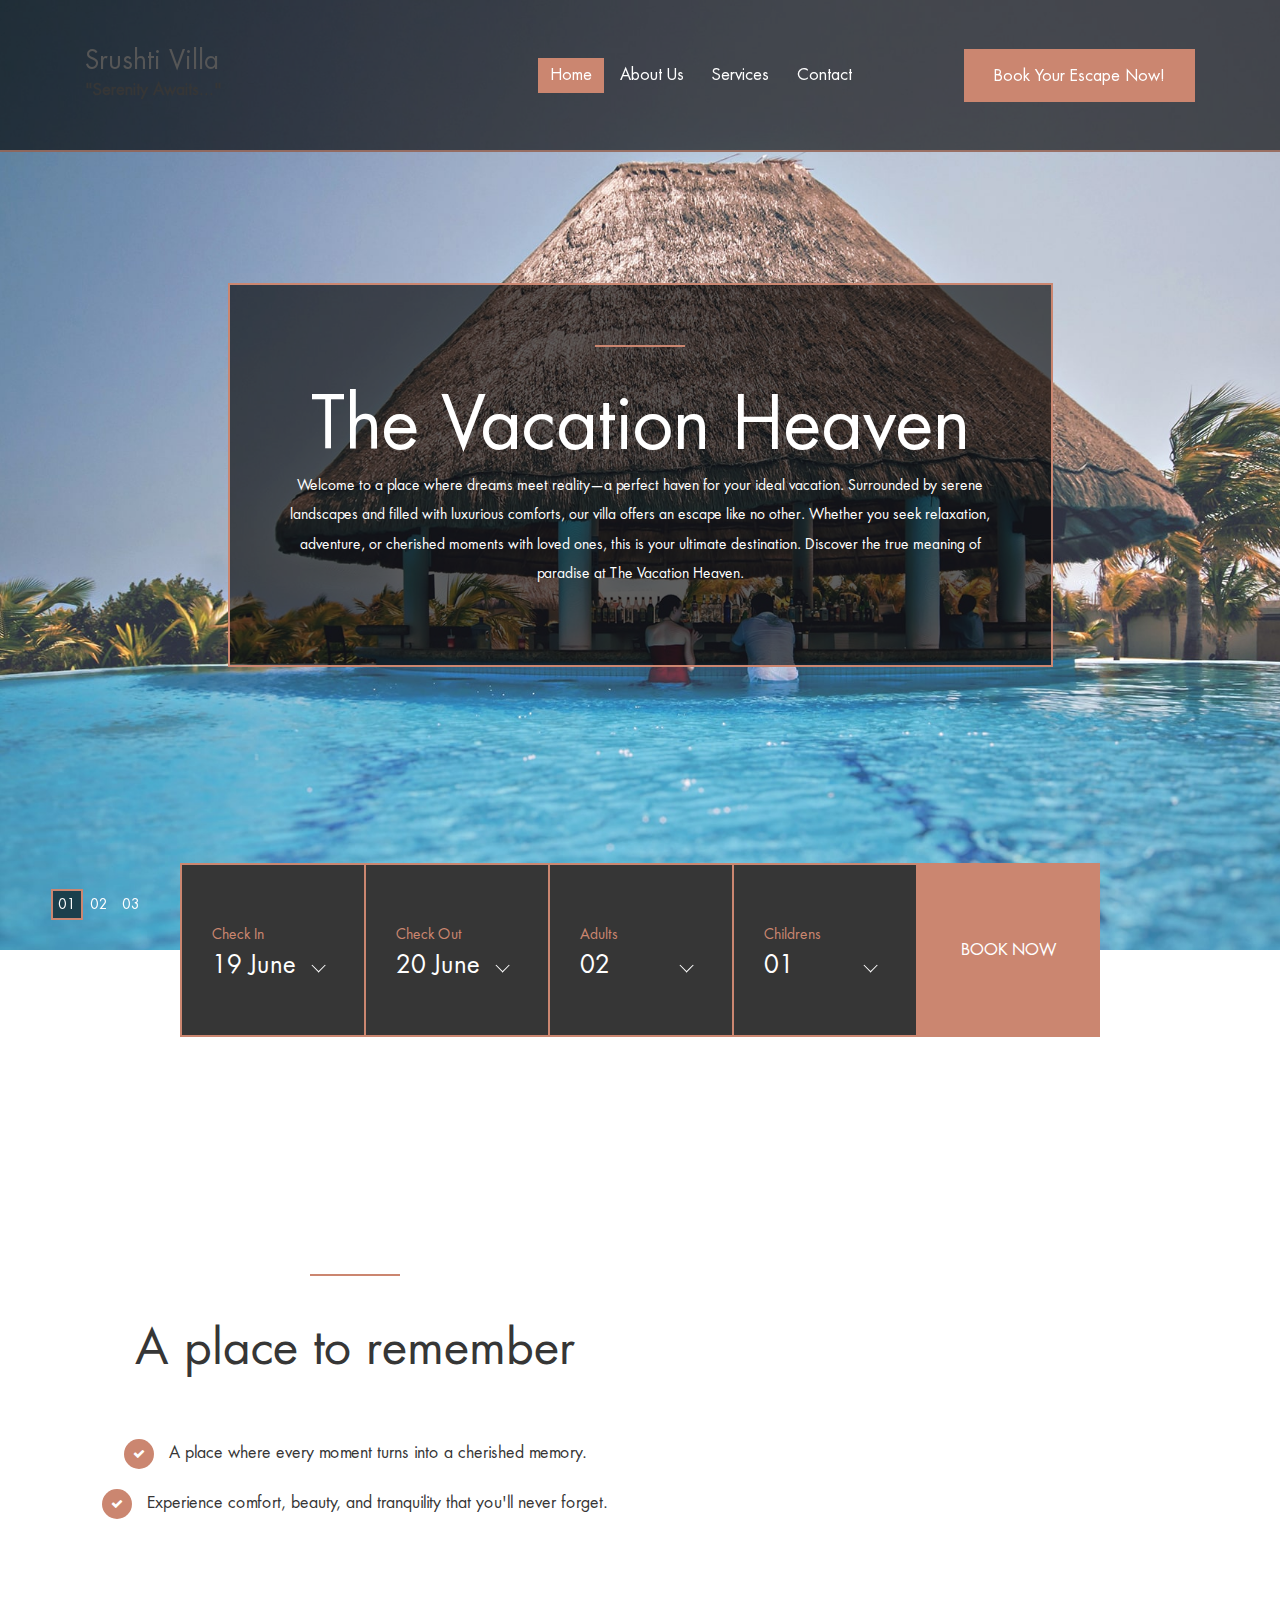
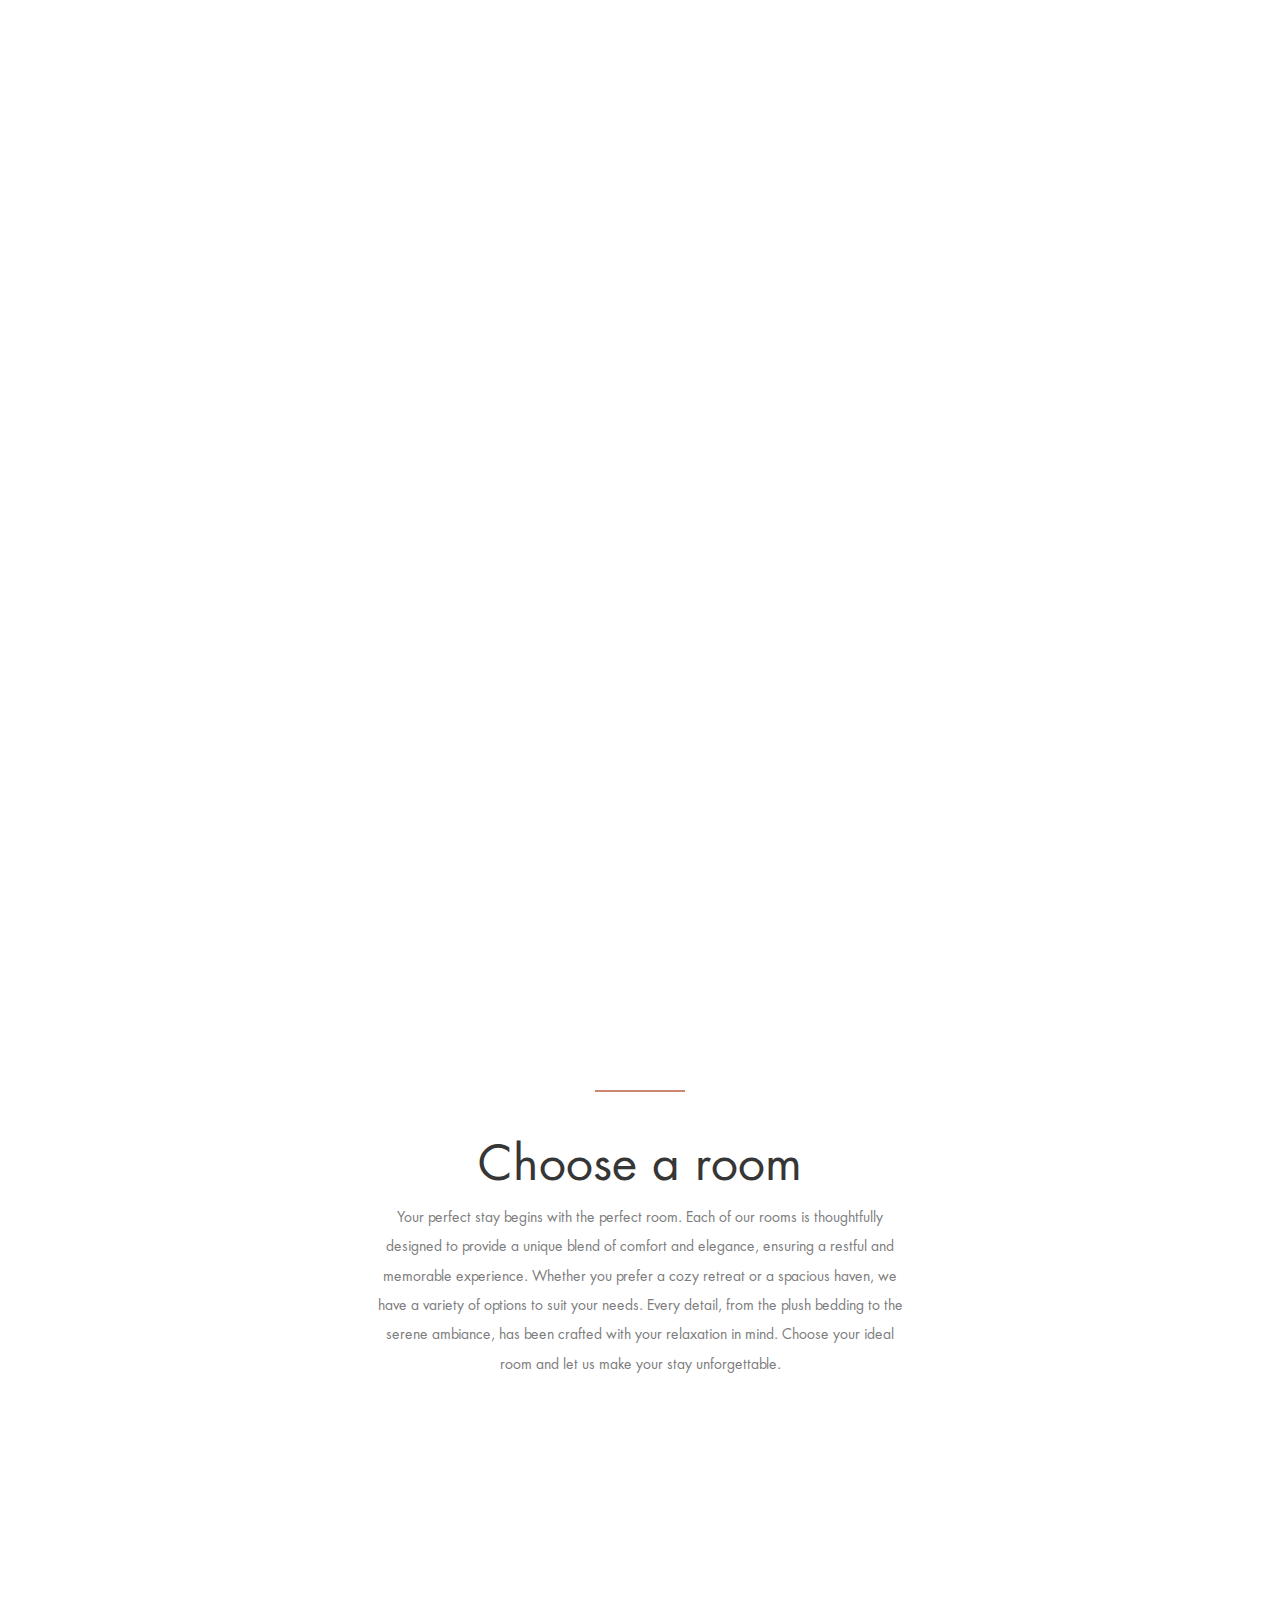
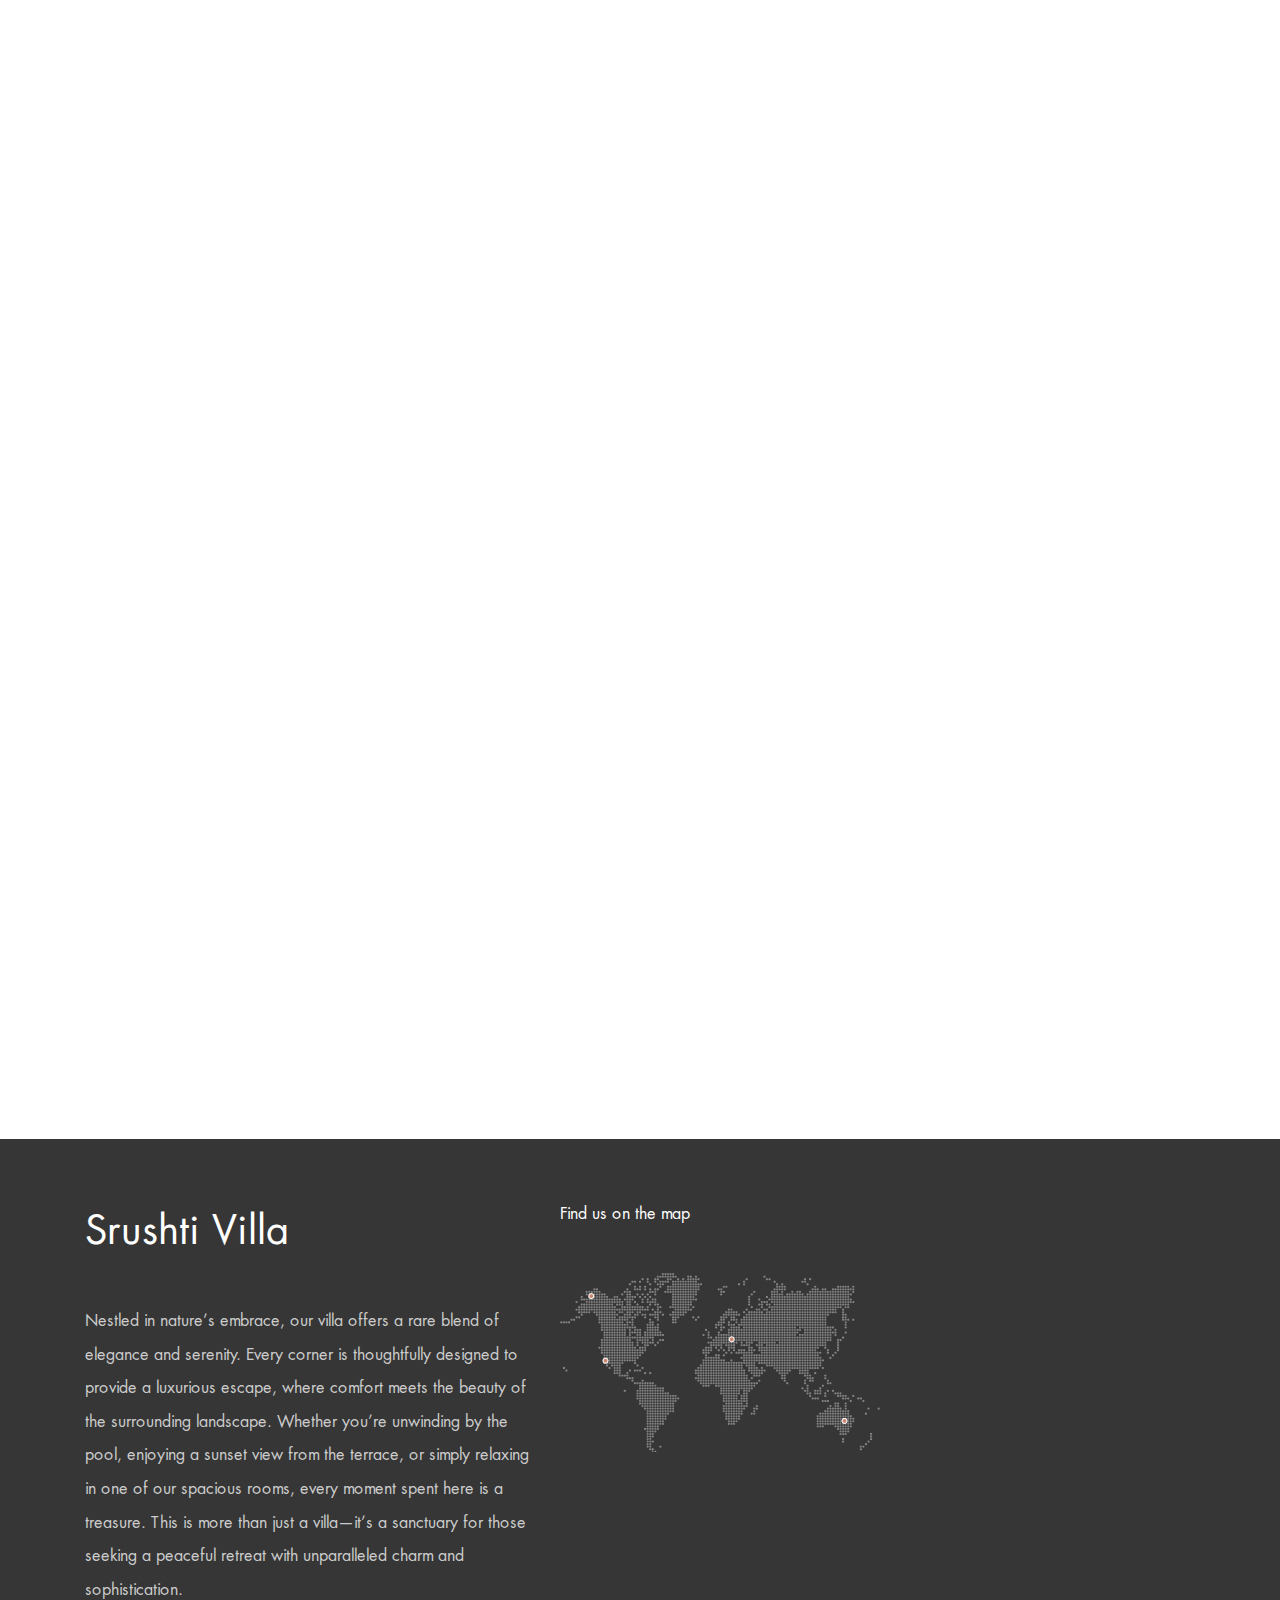
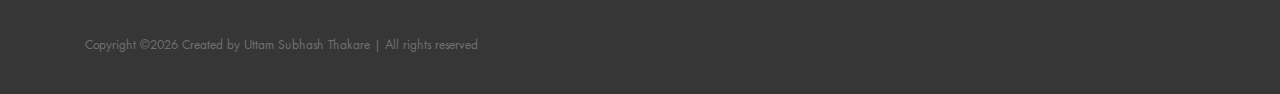
==== index.html @ d560ab1e "Uploading" ====
<!DOCTYPE html>
<html lang="en">

<head>
    <meta charset="UTF-8">
    <meta name="description" content="">
    <meta http-equiv="X-UA-Compatible" content="IE=edge">
    <meta name="viewport" content="width=device-width, initial-scale=1, shrink-to-fit=no">
    <!-- The above 4 meta tags *must* come first in the head; any other head content must come *after* these tags -->

    <!-- Title -->
    <title>Srushti Villa - Farm &amp; Rooms</title>

    <!-- Favicon -->
    <link rel="icon" href="img/core-img/favicon.ico">

    <!-- Core Stylesheet -->
    <link rel="stylesheet" href="style.css">

</head>

<body>
    <!-- Preloader -->
    <div class="preloader d-flex align-items-center justify-content-center">
        <div class="cssload-container">
            <div class="cssload-loading"><i></i><i></i><i></i><i></i></div>
        </div>
    </div>

    <!-- ##### Header Area Start ##### -->
    <header class="header-area">
        <!-- Navbar Area -->
        <div class="palatin-main-menu">
            <div class="classy-nav-container breakpoint-off">
                <div class="container">
                    <!-- Menu -->
                    <nav class="classy-navbar justify-content-between" id="palatinNav">

                        <!-- Nav brand -->
                        <!-- <a href="index.html" class="nav-brand"><img src="img/core-img/logo.png" alt="SRUSHTI VILLA"></a> -->
                        <div>
                            <a href="index.html" class="nav-brand">Srushti Villa</a>
                            <h6 font-color="white"><b>"Serenity Awaits..."</b></h6>
                        </div>
                        <!-- Navbar Toggler -->
                        <div class="classy-navbar-toggler">
                            <span class="navbarToggler"><span></span><span></span><span></span></span>
                        </div>

                        <!-- Menu -->
                        <div class="classy-menu">

                            <!-- close btn -->
                            <div class="classycloseIcon">
                                <div class="cross-wrap"><span class="top"></span><span class="bottom"></span></div>
                            </div>

                            <!-- Nav Start -->
                            <div class="classynav">
                                <ul>
                                    <li class="active"><a href="index.html">Home</a></li>
                                    <li><a href="about-us.html">About Us</a></li>
                                    <!-- <li><a href="#">Pages</a>
                                        <ul class="dropdown">
                                            <li><a href="index.html">Home</a></li>
                                            <li><a href="about-us.html">About Us</a></li>
                                            <li><a href="services.html">Services</a></li>
                                            <li><a href="rooms.html">Rooms</a></li>
                                            <li><a href="blog.html">News</a></li>
                                            <li><a href="contact.html">Contact</a></li>
                                            <li><a href="elements.html">Elements</a></li>
                                        </ul>
                                    </li> -->
                                    <!-- <li><a href="#">Mega Menu</a>
                                        <div class="megamenu">
                                            <ul class="single-mega cn-col-4">
                                                <li><a href="index.html">Home</a></li>
                                                <li><a href="about-us.html">About Us</a></li>
                                                <li><a href="services.html">Services</a></li>
                                                <li><a href="rooms.html">Rooms</a></li>
                                                <li><a href="blog.html">News</a></li>
                                                <li><a href="contact.html">Contact</a></li>
                                                <li><a href="elements.html">Elements</a></li>
                                            </ul>
                                            <ul class="single-mega cn-col-4">
                                                <li><a href="index.html">Home</a></li>
                                                <li><a href="about-us.html">About Us</a></li>
                                                <li><a href="services.html">Services</a></li>
                                                <li><a href="rooms.html">Rooms</a></li>
                                                <li><a href="blog.html">News</a></li>
                                                <li><a href="contact.html">Contact</a></li>
                                                <li><a href="elements.html">Elements</a></li>
                                            </ul>
                                            <ul class="single-mega cn-col-4">
                                                <li><a href="index.html">Home</a></li>
                                                <li><a href="about-us.html">About Us</a></li>
                                                <li><a href="services.html">Services</a></li>
                                                <li><a href="rooms.html">Rooms</a></li>
                                                <li><a href="blog.html">News</a></li>
                                                <li><a href="contact.html">Contact</a></li>
                                                <li><a href="elements.html">Elements</a></li>
                                            </ul>
                                            <ul class="single-mega cn-col-4">
                                                <li><a href="index.html">Home</a></li>
                                                <li><a href="about-us.html">About Us</a></li>
                                                <li><a href="services.html">Services</a></li>
                                                <li><a href="rooms.html">Rooms</a></li>
                                                <li><a href="blog.html">News</a></li>
                                                <li><a href="contact.html">Contact</a></li>
                                                <li><a href="elements.html">Elements</a></li>
                                            </ul>
                                        </div>
                                    </li> -->
                                    <li><a href="services.html">Services</a></li>
                                    <li><a href="contact.html">Contact</a></li>
                                </ul>

                                <!-- Button -->
                                <div class="menu-btn">
                                    <a href="contact.html" class="btn palatin-btn">Book Your Escape Now!</a>
                                </div>

                            </div>
                            <!-- Nav End -->
                        </div>
                    </nav>
                </div>
            </div>
        </div>
    </header>
    <!-- ##### Header Area End ##### -->

    <!-- ##### Hero Area Start ##### -->
    <section class="hero-area">
        <div class="hero-slides owl-carousel">

            <!-- Single Hero Slide -->
            <div class="single-hero-slide d-flex align-items-center justify-content-center">
                <!-- Slide Img -->
                <div class="slide-img bg-img" style="background-image: url(img/bg-img/bg-1.jpg);"></div>
                <div class="container">
                    <div class="row justify-content-center">
                        <div class="col-12 col-lg-9">
                            <!-- Slide Content -->
                            <div class="hero-slides-content" data-animation="fadeInUp" data-delay="100ms">
                                <div class="line" data-animation="fadeInUp" data-delay="300ms"></div>
                                <h2 data-animation="fadeInUp" data-delay="500ms">The Vacation Heaven</h2>
                                <p data-animation="fadeInUp" data-delay="700ms">Welcome to a place where dreams meet reality—a perfect haven for your ideal vacation. Surrounded by serene landscapes and filled with luxurious comforts, our villa offers an escape like no other. Whether you seek relaxation, adventure, or cherished moments with loved ones, this is your ultimate destination. Discover the true meaning of paradise at The Vacation Heaven.</p>
                                <!-- <a href="#" class="btn palatin-btn mt-50" data-animation="fadeInUp" data-delay="900ms">Read More</a> -->
                            </div>
                        </div>
                    </div>
                </div>
            </div>

            <!-- Single Hero Slide -->
            <div class="single-hero-slide d-flex align-items-center justify-content-center">
                <!-- Slide Img -->
                <div class="slide-img bg-img" style="background-image: url(img/bg-img/bg-2.jpg);"></div>
                <div class="container">
                    <div class="row justify-content-center">
                        <div class="col-12 col-lg-9">
                            <!-- Slide Content -->
                            <div class="hero-slides-content" data-animation="fadeInUp" data-delay="100ms">
                                <div class="line" data-animation="fadeInUp" data-delay="300ms"></div>
                                <h2 data-animation="fadeInUp" data-delay="500ms">A place to remember</h2>
                                <p data-animation="fadeInUp" data-delay="700ms">Step into a world of charm and tranquility, where every moment becomes a cherished memory. Our villa is more than just a destination—it’s an experience crafted to leave a lasting impression. From breathtaking views to warm, inviting spaces, everything here is designed to make your stay unforgettable. Come and create memories that will stay with you forever at this special place.</p>
                                <!-- <a href="#" class="btn palatin-btn mt-50" data-animation="fadeInUp" data-delay="900ms">Read More</a> -->
                            </div>
                        </div>
                    </div>
                </div>
            </div>

            <!-- Single Hero Slide -->
            <div class="single-hero-slide d-flex align-items-center justify-content-center">
                <!-- Slide Img -->
                <div class="slide-img bg-img" style="background-image: url(img/bg-img/bg-3.jpg);"></div>
                <div class="container">
                    <div class="row justify-content-center">
                        <div class="col-12 col-lg-9">
                            <!-- Slide Content -->
                            <div class="hero-slides-content" data-animation="fadeInUp" data-delay="100ms">
                                <div class="line" data-animation="fadeInUp" data-delay="300ms"></div>
                                <h2 data-animation="fadeInUp" data-delay="500ms">Enjoy your life</h2>
                                <p data-animation="fadeInUp" data-delay="700ms">Life is meant to be lived to the fullest, and our villa is the perfect place to do just that. Relax, unwind, and immerse yourself in the beauty of your surroundings. Whether it’s a peaceful retreat or a joyful celebration, every moment here is an opportunity to embrace happiness and create lasting memories. Come, enjoy your life the way it’s meant to be!</p>
                                <!-- <a href="#" class="btn palatin-btn mt-50" data-animation="fadeInUp" data-delay="900ms">Read More</a> -->
                            </div>
                        </div>
                    </div>
                </div>
            </div>

        </div>
    </section>
    <!-- ##### Hero Area End ##### -->

    <!-- ##### Book Now Area Start ##### -->
    <div class="book-now-area">
        <div class="container">
            <div class="row justify-content-center">
                <div class="col-12 col-lg-10">
                    <div class="book-now-form">
                        <form action="#">
                            <!-- Form Group -->
                            <div class="form-group">
                                <label for="select1">Check In</label>
                                <select class="form-control" id="select1">
                                  <option>19 June</option>
                                  <option>20 June</option>
                                  <option>21 June</option>
                                  <option>22 June</option>
                                  <option>23 June</option>
                                  <option>24 June</option>
                                  <option>25 June</option>
                                </select>
                            </div>

                            <!-- Form Group -->
                            <div class="form-group">
                                <label for="select2">Check Out</label>
                                <select class="form-control" id="select2">
                                  <option>20 June</option>
                                  <option>21 June</option>
                                  <option>22 June</option>
                                  <option>23 June</option>
                                  <option>24 June</option>
                                  <option>25 June</option>
                                  <option>26 June</option>
                                  <option>27 June</option>
                                </select>
                            </div>

                            <!-- Form Group -->
                            <div class="form-group">
                                <label for="select3">Adults</label>
                                <select class="form-control" id="select3">
                                  <option>02</option>
                                  <option>03</option>
                                  <option>04</option>
                                  <option>05</option>
                                  <option>06</option>
                                </select>
                            </div>

                            <!-- Form Group -->
                            <div class="form-group">
                                <label for="select4">Childrens</label>
                                <select class="form-control" id="select4">
                                  <option>01</option>
                                  <option>02</option>
                                  <option>03</option>
                                  <option>04</option>
                                  <option>05</option>
                                </select>
                            </div>

                            <!-- Button -->
                            <button type="submit">Book Now</button>
                        </form>
                    </div>
                </div>
            </div>
        </div>
    </div>
    <!-- ##### Book Now Area End ##### -->

    <!-- ##### About Us Area Start ##### -->
    <section class="about-us-area">
        <div class="container">
            <div class="row align-items-center">

                <div class="col-12 col-lg-6">
                    <div class="about-text text-center mb-100">
                        <div class="section-heading text-center">
                            <div class="line-"></div>
                            <h2>A place to remember</h2>
                        </div>
                        <p></p>
                        <div class="about-key-text">
                            <h6><span class="fa fa-check"></span> A place where every moment turns into a cherished memory.</h6>
                            <h6><span class="fa fa-check"></span> Experience comfort, beauty, and tranquility that you'll never forget.</h6>
                        </div>
                        <!-- <a href="#" class="btn palatin-btn mt-50">Read More</a> -->
                    </div>
                </div>

                <div class="col-12 col-lg-6">
                    <div class="about-thumbnail homepage mb-100">
                        <!-- First Img -->
                        <div class="first-img wow fadeInUp" data-wow-delay="100ms">
                            <img src="img/bg-img/5.jpg" alt="">
                        </div>
                        <!-- Second Img -->
                        <div class="second-img wow fadeInUp" data-wow-delay="300ms">
                            <img src="img/bg-img/6.jpg" alt="">
                        </div>
                        <!-- Third Img-->
                        <div class="third-img wow fadeInUp" data-wow-delay="500ms">
                            <img src="img/bg-img/7.jpg" alt="">
                        </div>
                    </div>
                </div>
            </div>
        </div>
    </section>
    <!-- ##### About Us Area End ##### -->

    <!-- ##### Pool Area Start ##### -->
    <section class="pool-area section-padding-100 bg-img bg-fixed" style="background-image: url(img/bg-img/4.png);">
        <div class="container">
            <div class="row justify-content-end">
                <div class="col-12 col-lg-7">
                    <div class="pool-content text-center wow fadeInUp" data-wow-delay="300ms">
                        <div class="section-heading text-center white">
                            <div class="line-"></div>
                            <h2>Infinity Pool</h2>
                            <p>Our stunning swimming pool is more than just a place to swim—it’s an experience of pure joy and relaxation. Imagine basking under the sun, feeling the cool water as you take a refreshing dip, or watching the sparkling reflections dance under the moonlight. Whether you’re splashing around with loved ones, floating peacefully, or simply lounging by the poolside with your favorite drink, every moment here is an escape from the ordinary. It’s the perfect way to unwind, recharge, and add a splash of excitement to your stay!</p>
                        </div>

                        <div class="row">
                            <div class="col-12 col-sm-4">
                                <div class="pool-feature">
                                    <i class="icon-cocktail-1"></i>
                                    <p>Pool Beachbar</p>
                                </div>
                            </div>
                            <div class="col-12 col-sm-4">
                                <div class="pool-feature">
                                    <i class="icon-swimming-pool"></i>
                                    <p>Infinity Pool</p>
                                </div>
                            </div>
                            <div class="col-12 col-sm-4">
                                <div class="pool-feature">
                                    <i class="icon-beach"></i>
                                    <p>Sunbeds</p>
                                </div>
                            </div>
                        </div>
                        <!-- Button -->
                        <!-- <a href="#" class="btn palatin-btn mt-50">Read More</a> -->
                    </div>
                </div>
            </div>
        </div>
    </section>
    <!-- ##### Pool Area End ##### -->

    <!-- ##### Rooms Area Start ##### -->
    <section class="rooms-area section-padding-100-0">
        <div class="container">
            <div class="row justify-content-center">
                <div class="col-12 col-lg-6">
                    <div class="section-heading text-center">
                        <div class="line-"></div>
                        <h2>Choose a room</h2>
                        <p>Your perfect stay begins with the perfect room. Each of our rooms is thoughtfully designed to provide a unique blend of comfort and elegance, ensuring a restful and memorable experience. Whether you prefer a cozy retreat or a spacious haven, we have a variety of options to suit your needs. Every detail, from the plush bedding to the serene ambiance, has been crafted with your relaxation in mind. Choose your ideal room and let us make your stay unforgettable.</p>
                    </div>
                </div>
            </div>

            <div class="row justify-content-center">

                <!-- Single Rooms Area -->
                <div class="col-12 col-md-6 col-lg-4">
                    <div class="single-rooms-area wow fadeInUp" data-wow-delay="100ms">
                        <!-- Thumbnail -->
                        <div class="bg-thumbnail bg-img" style="background-image: url(img/bg-img/1.jpg);"></div>
                        <!-- Price -->
                        <p class="price-from">From Rs.2000/- per person</p>
                        <!-- Rooms Text -->
                        <div class="rooms-text">
                            <div class="line"></div>
                            <h4>Deluxe Room</h4>
                            <p>Indulge in the luxury and comfort of our Deluxe Rooms, where elegance meets tranquility.Enjoy modern amenities, a cozy king-size bed, and breathtaking views, making every moment here feel like a special occasion.</p>
                        </div>
                        <!-- Book Room -->
                        <a href="contact.html" class="book-room-btn btn palatin-btn">Book Room</a>
                    </div>
                </div>

                <!-- Single Rooms Area -->
                <!-- <div class="col-12 col-md-6 col-lg-4">
                    <div class="single-rooms-area wow fadeInUp" data-wow-delay="300ms"> -->
                        <!-- Thumbnail -->
                        <!-- <div class="bg-thumbnail bg-img" style="background-image: url(img/bg-img/8.jpg);"></div> -->
                        <!-- Price -->
                        <!-- <p class="price-from">From $150/night</p> -->
                        <!-- Rooms Text -->
                        <!-- <div class="rooms-text">
                            <div class="line"></div>
                            <h4>Double Suite</h4>
                            <p>Lorem ipsum dolor sit amet, consectetur adipiscing elit. Donec malesuada lorem maximus mauris sceleri sque.</p>
                        </div> -->
                        <!-- Book Room -->
                        <!-- <a href="#" class="book-room-btn btn palatin-btn">Book Room</a>
                    </div>
                </div> -->

                <!-- Single Rooms Area -->
                <div class="col-12 col-md-6 col-lg-4">
                    <div class="single-rooms-area wow fadeInUp" data-wow-delay="500ms">
                        <!-- Thumbnail -->
                        <div class="bg-thumbnail bg-img" style="background-image: url(img/bg-img/9.jpg);"></div>
                        <!-- Price -->
                        <p class="price-from">From Rs.1800/- per person</p>
                        <!-- Rooms Text -->
                        <div class="rooms-text">
                            <div class="line"></div>
                            <h4>Single Room</h4>
                            <p> Enjoy a restful night in a comfy bed, and start your day refreshed, ready to explore. Ideal for those seeking privacy and convenience, our Single Rooms provide everything you need for a simple yet memorable stay.</p>
                        </div>
                        <!-- Book Room -->
                        <a href="#" class="book-room-btn btn palatin-btn">Book Room</a>
                    </div>
                </div>

            </div>
        </div>
    </section>
    <!-- ##### Rooms Area End ##### -->

    <!-- ##### Contact Area Start ##### -->
    <section class="contact-area d-flex flex-wrap align-items-center">
        <div class="home-map-area">
            <iframe src="https://www.google.com/maps/embed?pb=!1m18!1m12!1m3!1d7543.644053409086!2d73.41881254067441!3d19.027562501986683!2m3!1f0!2f0!3f0!3m2!1i1024!2i768!4f13.1!3m3!1m2!1s0x3be7f7f02ed2fbad%3A0xeffd7034ae0922e5!2sSrushti%20Villa!5e0!3m2!1sen!2sin!4v1732005667012!5m2!1sen!2sin" width="600" height="450" style="border:0;" allowfullscreen="" loading="lazy" referrerpolicy="no-referrer-when-downgrade"></iframe>
        </div>
        <!-- Contact Info -->
        <div class="contact-info">
            <div class="section-heading wow fadeInUp" data-wow-delay="100ms">
                <div class="line-"></div>
                <h2>Contact Info</h2>
                <p></p>
            </div>
            <h4 class="wow fadeInUp" data-wow-delay="300ms">At Naldhe, Post Sugave, Neral-Kashele Road, Near Sparsh Farms, Karjat 410201</h4>
            <h5 class="wow fadeInUp" data-wow-delay="400ms">+91 9766511603</h5>
            <h5 class="wow fadeInUp" data-wow-delay="500ms">srushtivilla@gmail.com</h5>
            <!-- Social Info -->
            <div class="social-info mt-50 wow fadeInUp" data-wow-delay="600ms">
                <a href="#"><i class="fa fa-pinterest" aria-hidden="true"></i></a>
                <a href="#"><i class="fa fa-facebook" aria-hidden="true"></i></a>
                <a href="#"><i class="fa fa-twitter" aria-hidden="true"></i></a>
                <a href="#"><i class="fa fa-dribbble" aria-hidden="true"></i></a>
                <a href="#"><i class="fa fa-behance" aria-hidden="true"></i></a>
                <a href="#"><i class="fa fa-linkedin" aria-hidden="true"></i></a>
            </div>
        </div>
    </section>
    <!-- ##### Contact Area End ##### -->

    <!-- ##### Footer Area Start ##### -->
    <footer class="footer-area">
        <div class="container">
            <div class="row">

                <!-- Footer Widget Area -->
                <div class="col-12 col-lg-5">
                    <div class="footer-widget-area mt-50">
                        <!-- <a href="#" class="d-block mb-5"><img src="img/core-img/logo.ng" alt="Srushti Villa"></a> -->
                        <h1 class="widget-title mb-5">Srushti Villa</h1>
                        <p>Nestled in nature’s embrace, our villa offers a rare blend of elegance and serenity. Every corner is thoughtfully designed to provide a luxurious escape, where comfort meets the beauty of the surrounding landscape. Whether you’re unwinding by the pool, enjoying a sunset view from the terrace, or simply relaxing in one of our spacious rooms, every moment spent here is a treasure. This is more than just a villa—it’s a sanctuary for those seeking a peaceful retreat with unparalleled charm and sophistication.</p>
                    </div>
                </div>

                <!-- Footer Widget Area -->
                <div class="col-12 col-md-6 col-lg-4">
                    <div class="footer-widget-area mt-50">
                        <h6 class="widget-title mb-5">Find us on the map</h6>
                        <img src="img/bg-img/footer-map.png" alt="">
                    </div>
                </div>

                <!-- Footer Widget Area -->
                <!-- <div class="col-12 col-md-6 col-lg-3">
                    <div class="footer-widget-area mt-50">
                        <h6 class="widget-title mb-5">Subscribe to our newsletter</h6>
                        <form action="#" method="post" class="subscribe-form">
                            <input type="email" name="subscribe-email" id="subscribeemail" placeholder="Your E-mail">
                            <button type="submit">Subscribe</button>
                        </form>
                    </div>
                </div> -->

                <!-- Copywrite Text -->
                <div class="col-12">
                    <div class="copywrite-text mt-30">
                        <p><a href="#"><!-- Link back to Colorlib can't be removed. Template is licensed under CC BY 3.0. -->
Copyright &copy;<script>document.write(new Date().getFullYear());</script> Created by Uttam Subhash Thakare | All rights reserved 
<!-- | This template is made with <i class="fa fa-heart-o" aria-hidden="true"></i> by <a href="https://colorlib.com" target="_blank">Colorlib</a> -->
<!-- Link back to Colorlib can't be removed. Template is licensed under CC BY 3.0. --></p>
                    </div>
                </div>
            </div>
        </div>
    </footer>
    <!-- ##### Footer Area End ##### -->

    <!-- ##### All Javascript Script ##### -->
    <!-- jQuery-2.2.4 js -->
    <script src="js/jquery/jquery-2.2.4.min.js"></script>
    <!-- Popper js -->
    <script src="js/bootstrap/popper.min.js"></script>
    <!-- Bootstrap js -->
    <script src="js/bootstrap/bootstrap.min.js"></script>
    <!-- All Plugins js -->
    <script src="js/plugins/plugins.js"></script>
    <!-- Active js -->
    <script src="js/active.js"></script>
</body>

</html>
---- style.css ----
/* [Master Stylesheet - v1.0] */
/* =========== Index of CSS ===========
:: 1.0 Import Fonts
:: 2.0 Import All CSS
:: 3.0 Base CSS
    :: 3.1.0 Spacing
    :: 3.2.0 Height
    :: 3.3.0 Section Padding
    :: 3.4.0 Section Heading
    :: 3.5.0 Preloader CSS
    :: 3.6.0 Miscellaneous
    :: 3.7.0 ScrollUp
    :: 3.8.0 Palatin Button
:: 4.0 Header Area CSS
:: 5.0 Hero Area CSS
:: 6.0 Book Now Area CSS
:: 7.0 About Us Area CSS
:: 8.0 Pool Area CSS
:: 9.0 Rooms Area CSS
:: 10.0 Services Area CSS
:: 11.0 Our Hotel Area CSS
:: 12.0 Testimonial Area CSS
:: 13.0 Footer Area CSS
:: 14.0 Breadcumb Area CSS
:: 15.0 Blog Area CSS
:: 16.0 Contact Area CSS
:: 17.0 Skills Area CSS
:: 18.0 Elements Area CSS
    :: 18.1.0 Single Cool Facts CSS
    :: 18.2.0 Accordians Area CSS
    :: 18.3.0 Tabs Area CSS
*/
/* :: 1.0 Import Fonts */
@import url(css/bootstrap.min.css);
@import url(css/classy-nav.css);
@import url(css/owl.carousel.min.css);
@import url(css/animate.css);
@import url(css/magnific-popup.css);
@import url(css/font-awesome.min.css);
@import url(css/nice-select.css);
@import url(css/travel-icon.css);
@font-face {
  font-family: 'FuturaLT-Book';
  src: url("fonts/FuturaLT-Book.eot?#iefix") format("embedded-opentype"), url("fonts/FuturaLT-Book.woff") format("woff"), url("fonts/FuturaLT-Book.ttf") format("truetype"), url("fonts/FuturaLT-Book.svg#FuturaLT-Book") format("svg");
  font-weight: normal;
  font-style: normal; }
/* :: 2.0 Import All CSS */
/* :: 3.0 Base CSS */
* {
  margin: 0;
  padding: 0; }

body {
  font-family: "FuturaLT-Book";
  font-size: 14px; }

h1,
h2,
h3,
h4,
h5,
h6 {
  color: #363636;
  line-height: 1.3;
  font-weight: 400; }

p {
  color: #7d7d7d;
  font-size: 14px;
  line-height: 2.1;
  font-weight: 400; }

a,
a:hover,
a:focus {
  -webkit-transition-duration: 500ms;
  transition-duration: 500ms;
  text-decoration: none;
  outline: 0 solid transparent;
  color: #141414;
  font-weight: 400;
  font-size: 14px; }

ul,
ol {
  margin: 0; }
  ul li,
  ol li {
    list-style: none; }

img {
  height: auto;
  max-width: 100%; }

/* :: 3.1.0 Spacing */
.mt-15 {
  margin-top: 15px !important; }

.mt-30 {
  margin-top: 30px !important; }

.mt-50 {
  margin-top: 50px !important; }

.mt-70 {
  margin-top: 70px !important; }

.mt-100 {
  margin-top: 100px !important; }

.mb-15 {
  margin-bottom: 15px !important; }

.mb-30 {
  margin-bottom: 30px !important; }

.mb-50 {
  margin-bottom: 50px !important; }

.mb-70 {
  margin-bottom: 70px !important; }

.mb-100 {
  margin-bottom: 100px !important; }

.ml-15 {
  margin-left: 15px !important; }

.ml-30 {
  margin-left: 30px !important; }

.ml-50 {
  margin-left: 50px !important; }

.mr-15 {
  margin-right: 15px !important; }

.mr-30 {
  margin-right: 30px !important; }

.mr-50 {
  margin-right: 50px !important; }

/* :: 3.2.0 Height */
.height-400 {
  height: 400px !important; }

.height-500 {
  height: 500px !important; }

.height-600 {
  height: 600px !important; }

.height-700 {
  height: 700px !important; }

.height-800 {
  height: 800px !important; }

/* :: 3.3.0 Section Padding */
.section-padding-100 {
  padding-top: 100px;
  padding-bottom: 100px; }

.section-padding-100-0 {
  padding-top: 100px;
  padding-bottom: 0; }

.section-padding-0-100 {
  padding-top: 0;
  padding-bottom: 100px; }

.section-padding-100-70 {
  padding-top: 100px;
  padding-bottom: 70px; }

/* :: 3.4.0 Section Heading */
.section-heading {
  position: relative;
  z-index: 1;
  margin-bottom: 60px; }
  .section-heading .line- {
    width: 90px;
    height: 2px;
    background-color: #cb8670;
    display: block;
    margin-bottom: 40px; }
  .section-heading h2 {
    font-size: 48px;
    color: #363636; }
    @media only screen and (min-width: 992px) and (max-width: 1199px) {
      .section-heading h2 {
        font-size: 40px; } }
    @media only screen and (min-width: 768px) and (max-width: 991px) {
      .section-heading h2 {
        font-size: 36px; } }
    @media only screen and (max-width: 767px) {
      .section-heading h2 {
        font-size: 24px; } }
  .section-heading p {
    margin-bottom: 0; }
  .section-heading.text-center .line- {
    margin: 0 auto 40px; }
  .section-heading.white h2,
  .section-heading.white p {
    color: #ffffff; }

/* :: 3.5.0 Preloader CSS */
.preloader {
  background-color: #ffffff;
  width: 100%;
  height: 100%;
  position: fixed;
  top: 0;
  left: 0;
  right: 0;
  z-index: 9999; }
  .preloader .cssload-container {
    display: block;
    width: 97px; }
  .preloader .cssload-loading i {
    width: 19px;
    height: 19px;
    display: inline-block;
    border-radius: 50%;
    background: #cb8670; }
  .preloader .cssload-loading i:first-child {
    opacity: 0;
    animation: cssload-loading-ani2 0.58s linear infinite;
    -o-animation: cssload-loading-ani2 0.58s linear infinite;
    -ms-animation: cssload-loading-ani2 0.58s linear infinite;
    -webkit-animation: cssload-loading-ani2 0.58s linear infinite;
    -moz-animation: cssload-loading-ani2 0.58s linear infinite;
    transform: translate(-19px);
    -o-transform: translate(-19px);
    -ms-transform: translate(-19px);
    -webkit-transform: translate(-19px);
    -moz-transform: translate(-19px); }
  .preloader .cssload-loading i:nth-child(2),
  .preloader .cssload-loading i:nth-child(3) {
    animation: cssload-loading-ani3 0.58s linear infinite;
    -o-animation: cssload-loading-ani3 0.58s linear infinite;
    -ms-animation: cssload-loading-ani3 0.58s linear infinite;
    -webkit-animation: cssload-loading-ani3 0.58s linear infinite;
    -moz-animation: cssload-loading-ani3 0.58s linear infinite; }
  .preloader .cssload-loading i:last-child {
    animation: cssload-loading-ani1 0.58s linear infinite;
    -o-animation: cssload-loading-ani1 0.58s linear infinite;
    -ms-animation: cssload-loading-ani1 0.58s linear infinite;
    -webkit-animation: cssload-loading-ani1 0.58s linear infinite;
    -moz-animation: cssload-loading-ani1 0.58s linear infinite; }
@keyframes cssload-loading-ani1 {
  100% {
    transform: translate(39px);
    opacity: 0; } }
@-o-keyframes cssload-loading-ani1 {
  100% {
    -o-transform: translate(39px);
    opacity: 0; } }
@-ms-keyframes cssload-loading-ani1 {
  100% {
    -ms-transform: translate(39px);
    opacity: 0; } }
@-webkit-keyframes cssload-loading-ani1 {
  100% {
    -webkit-transform: translate(39px);
    opacity: 0; } }
@-moz-keyframes cssload-loading-ani1 {
  100% {
    -moz-transform: translate(39px);
    opacity: 0; } }
@keyframes cssload-loading-ani2 {
  100% {
    transform: translate(19px);
    opacity: 1; } }
@-o-keyframes cssload-loading-ani2 {
  100% {
    -o-transform: translate(19px);
    opacity: 1; } }
@-ms-keyframes cssload-loading-ani2 {
  100% {
    -ms-transform: translate(19px);
    opacity: 1; } }
@-webkit-keyframes cssload-loading-ani2 {
  100% {
    -webkit-transform: translate(19px);
    opacity: 1; } }
@-moz-keyframes cssload-loading-ani2 {
  100% {
    -moz-transform: translate(19px);
    opacity: 1; } }
@keyframes cssload-loading-ani3 {
  100% {
    transform: translate(19px); } }
@-o-keyframes cssload-loading-ani3 {
  100% {
    -o-transform: translate(19px); } }
@-ms-keyframes cssload-loading-ani3 {
  100% {
    -ms-transform: translate(19px); } }
@-webkit-keyframes cssload-loading-ani3 {
  100% {
    -webkit-transform: translate(19px); } }
@-moz-keyframes cssload-loading-ani3 {
  100% {
    -moz-transform: translate(19px); } }
/* :: 3.6.0 Miscellaneous */
.bg-img {
  background-position: center center;
  background-size: cover;
  background-repeat: no-repeat; }

.bg-white {
  background-color: #ffffff !important; }

.bg-dark {
  background-color: #000000 !important; }

.bg-transparent {
  background-color: transparent !important; }

.font-bold {
  font-weight: 700; }

.font-light {
  font-weight: 300; }

.bg-overlay {
  position: relative;
  z-index: 2;
  background-position: center center;
  background-size: cover; }
  .bg-overlay::after {
    background-color: rgba(0, 0, 0, 0.63);
    position: absolute;
    z-index: -1;
    top: 0;
    left: 0;
    width: 100%;
    height: 100%;
    content: ""; }

.bg-fixed {
  background-attachment: fixed !important; }

/* :: 3.7.0 ScrollUp */
#scrollUp {
  background-color: #cb8670;
  border-radius: 0;
  bottom: 50px;
  box-shadow: 0 2px 6px 0 rgba(0, 0, 0, 0.3);
  color: #ffffff;
  font-size: 24px;
  height: 40px;
  line-height: 40px;
  right: 50px;
  text-align: center;
  width: 40px;
  -webkit-transition-duration: 500ms;
  transition-duration: 500ms; }
  #scrollUp:hover, #scrollUp:focus {
    background-color: #363636; }

/* :: 3.8.0 Palatin Button */
.palatin-btn {
  background-color: #cb8670;
  -webkit-transition-duration: 500ms;
  transition-duration: 500ms;
  position: relative;
  z-index: 1;
  display: inline-block;
  min-width: 123px;
  height: 53px;
  color: #ffffff;
  border: none;
  border-radius: 0;
  padding: 0 30px;
  font-size: 16px;
  line-height: 53px;
  text-transform: capitalize; }
  .palatin-btn:hover, .palatin-btn:focus {
    font-size: 16px;
    background-color: #363636;
    color: #ffffff; }
  .palatin-btn.btn-2 {
    background-color: #363636;
    color: #ffffff; }
    .palatin-btn.btn-2:hover, .palatin-btn.btn-2:focus {
      font-size: 16px;
      background-color: #cb8670;
      color: #ffffff; }
  .palatin-btn.btn-3 {
    background-color: #ffffff;
    color: #cb8670;
    border: 2px solid #cb8670;
    height: 49px;
    line-height: 48px; }
    .palatin-btn.btn-3:hover, .palatin-btn.btn-3:focus {
      font-size: 16px;
      background-color: #cb8670;
      color: #ffffff; }

/* :: 4.0 Header Area CSS */
.header-area {
  position: absolute;
  z-index: 100;
  width: 100%;
  top: 0;
  left: 0;
  z-index: 1000; }
  .header-area .palatin-main-menu {
    position: relative;
    width: 100%;
    background-color: rgba(0, 0, 0, 0.63);
    border-bottom: 2px solid rgba(203, 134, 112, 0.63); }
    .header-area .palatin-main-menu .classy-nav-container {
      background-color: transparent; }
    .header-area .palatin-main-menu .classy-navbar {
      -webkit-transition-duration: 300ms;
      transition-duration: 300ms;
      background-color: transparent;
      height: 150px;
      padding: 0; }
      @media only screen and (max-width: 767px) {
        .header-area .palatin-main-menu .classy-navbar {
          height: 70px; } }
      @media only screen and (min-width: 992px) and (max-width: 1199px) {
        .header-area .palatin-main-menu .classy-navbar .nav-brand {
          max-width: 140px; } }
      @media only screen and (max-width: 767px) {
        .header-area .palatin-main-menu .classy-navbar .nav-brand {
          max-width: 140px; } }
      .header-area .palatin-main-menu .classy-navbar .classynav ul li a {
        text-transform: capitalize;
        color: #ffffff;
        font-size: 16px;
        background-color: transparent; }
        .header-area .palatin-main-menu .classy-navbar .classynav ul li a:hover, .header-area .palatin-main-menu .classy-navbar .classynav ul li a:focus {
          color: #ffffff;
          background-color: #cb8670; }
        @media only screen and (min-width: 992px) and (max-width: 1199px) {
          .header-area .palatin-main-menu .classy-navbar .classynav ul li a {
            font-size: 14px; } }
        @media only screen and (min-width: 768px) and (max-width: 991px) {
          .header-area .palatin-main-menu .classy-navbar .classynav ul li a {
            background-color: #cb8670; } }
        @media only screen and (max-width: 767px) {
          .header-area .palatin-main-menu .classy-navbar .classynav ul li a {
            background-color: #cb8670; } }
      .header-area .palatin-main-menu .classy-navbar .classynav ul li.active a {
        color: #ffffff;
        background-color: #cb8670; }
      .header-area .palatin-main-menu .classy-navbar .classynav ul li.megamenu-item > a::after,
      .header-area .palatin-main-menu .classy-navbar .classynav ul li.has-down > a::after {
        color: #ffffff; }
      .header-area .palatin-main-menu .classy-navbar .classynav ul li ul li a {
        color: #363636; }
        @media only screen and (min-width: 992px) and (max-width: 1199px) {
          .header-area .palatin-main-menu .classy-navbar .classynav ul li ul li a {
            padding: 0 20px; } }
        @media only screen and (min-width: 768px) and (max-width: 991px) {
          .header-area .palatin-main-menu .classy-navbar .classynav ul li ul li a {
            color: #ffffff; } }
        @media only screen and (max-width: 767px) {
          .header-area .palatin-main-menu .classy-navbar .classynav ul li ul li a {
            color: #ffffff; } }
      .header-area .palatin-main-menu .classy-navbar .menu-btn {
        margin-left: 100px; }
        @media only screen and (min-width: 992px) and (max-width: 1199px) {
          .header-area .palatin-main-menu .classy-navbar .menu-btn {
            margin-left: 30px; } }
        @media only screen and (min-width: 768px) and (max-width: 991px) {
          .header-area .palatin-main-menu .classy-navbar .menu-btn {
            margin-left: 30px;
            border: 2px solid #ffffff;
            margin-top: 30px;
            display: inline-block; } }
        @media only screen and (max-width: 767px) {
          .header-area .palatin-main-menu .classy-navbar .menu-btn {
            margin-left: 30px;
            border: 2px solid #ffffff;
            margin-top: 30px;
            display: inline-block; } }
        .header-area .palatin-main-menu .classy-navbar .menu-btn a {
          color: #ffffff;
          font-size: 16px; }
  .header-area .is-sticky .palatin-main-menu {
    position: fixed;
    width: 100%;
    top: 0;
    left: 0;
    z-index: 9999;
    background-color: #000;
    box-shadow: 0 5px 50px 15px rgba(0, 0, 0, 0.2); }
    .header-area .is-sticky .palatin-main-menu .classy-navbar {
      height: 90px; }
      @media only screen and (max-width: 767px) {
        .header-area .is-sticky .palatin-main-menu .classy-navbar {
          height: 70px; } }

@media only screen and (min-width: 768px) and (max-width: 991px) {
  .breakpoint-on .classy-navbar .classy-menu {
    background-color: #cb8670; } }
@media only screen and (max-width: 767px) {
  .breakpoint-on .classy-navbar .classy-menu {
    background-color: #cb8670; } }

@media only screen and (min-width: 768px) and (max-width: 991px) {
  .classynav ul li .megamenu .single-mega.cn-col-4 {
    padding: 0; } }
@media only screen and (max-width: 767px) {
  .classynav ul li .megamenu .single-mega.cn-col-4 {
    padding: 0; } }

.classycloseIcon .cross-wrap span {
  background: #ffffff; }

/* :: 5.0 Hero Area CSS */
.hero-slides {
  position: relative;
  z-index: 1; }
  .hero-slides .owl-dots {
    display: -webkit-box;
    display: -ms-flexbox;
    display: flex;
    position: absolute;
    bottom: 30px;
    left: 4%; }
    @media only screen and (min-width: 992px) and (max-width: 1199px) {
      .hero-slides .owl-dots {
        left: 1%; } }
    @media only screen and (min-width: 768px) and (max-width: 991px) {
      .hero-slides .owl-dots {
        left: 5px;
        -webkit-box-orient: horizontal;
        -webkit-box-direction: reverse;
        -ms-flex-direction: column;
        flex-direction: column; } }
    @media only screen and (max-width: 767px) {
      .hero-slides .owl-dots {
        bottom: 100px; } }
    .hero-slides .owl-dots .owl-dot {
      -webkit-transition-duration: 300ms;
      transition-duration: 300ms;
      border: 2px solid transparent;
      background-color: transparent;
      display: block;
      padding: 3px 5px;
      color: #ffffff;
      font-size: 14px; }
      .hero-slides .owl-dots .owl-dot.active, .hero-slides .owl-dots .owl-dot:hover, .hero-slides .owl-dots .owl-dot:focus {
        color: #ffffff;
        background-color: #1b3f4c;
        border: 2px solid #cb8670;
        box-shadow: none; }

.single-hero-slide {
  width: 100%;
  height: 950px;
  position: relative;
  z-index: 1;
  overflow: hidden; }
  @media only screen and (min-width: 992px) and (max-width: 1199px) {
    .single-hero-slide {
      height: 800px; } }
  @media only screen and (min-width: 768px) and (max-width: 991px) {
    .single-hero-slide {
      height: 750px; } }
  @media only screen and (max-width: 767px) {
    .single-hero-slide {
      height: 750px; } }
  .single-hero-slide .slide-img {
    position: absolute;
    width: 100%;
    height: 100%;
    z-index: -10;
    left: 0;
    right: 0;
    top: 0;
    bottom: 0; }
  .single-hero-slide .hero-slides-content {
    display: inline-block;
    padding: 60px 50px;
    background-color: rgba(0, 0, 0, 0.63);
    border: 2px solid #cb8670;
    text-align: center; }
    @media only screen and (min-width: 992px) and (max-width: 1199px) {
      .single-hero-slide .hero-slides-content {
        padding: 40px 20px; } }
    @media only screen and (min-width: 768px) and (max-width: 991px) {
      .single-hero-slide .hero-slides-content {
        padding: 30px 20px; } }
    @media only screen and (max-width: 767px) {
      .single-hero-slide .hero-slides-content {
        padding: 20px; } }
    .single-hero-slide .hero-slides-content .line {
      width: 90px;
      height: 2px;
      background-color: #cb8670;
      margin: 0 auto 30px; }
    .single-hero-slide .hero-slides-content h2 {
      position: relative;
      z-index: 1;
      font-size: 72px;
      color: #ffffff;
      margin-bottom: 0;
      display: inline-block; }
      @media only screen and (min-width: 992px) and (max-width: 1199px) {
        .single-hero-slide .hero-slides-content h2 {
          font-size: 48px; } }
      @media only screen and (min-width: 768px) and (max-width: 991px) {
        .single-hero-slide .hero-slides-content h2 {
          font-size: 36px; } }
      @media only screen and (max-width: 767px) {
        .single-hero-slide .hero-slides-content h2 {
          font-size: 30px; } }
    .single-hero-slide .hero-slides-content p {
      font-size: 14px;
      color: #ffffff; }

.hero-slides .owl-item.active .single-hero-slide .slide-img {
  -webkit-animation: slide 20s linear infinite;
  animation: slide 20s linear infinite; }

@-webkit-keyframes slide {
  0% {
    -webkit-transform: scale(1);
    transform: scale(1); }
  50% {
    -webkit-transform: scale(1.2);
    transform: scale(1.2); }
  100% {
    -webkit-transform: scale(1);
    transform: scale(1); } }
@keyframes slide {
  0% {
    -webkit-transform: scale(1);
    transform: scale(1); }
  50% {
    -webkit-transform: scale(1.2);
    transform: scale(1.2); }
  100% {
    -webkit-transform: scale(1);
    transform: scale(1); } }
/* :: 6.0 Book Now Area CSS */
.book-now-area {
  position: relative;
  z-index: 100;
  margin-bottom: 15px; }

.book-now-form {
  position: relative;
  z-index: 1;
  top: -87px; }
  .book-now-form form {
    display: -webkit-box;
    display: -ms-flexbox;
    display: flex;
    -webkit-box-align: center;
    -ms-flex-align: center;
    -ms-grid-row-align: center;
    align-items: center;
    -ms-flex-wrap: wrap;
    flex-wrap: wrap;
    width: 100%; }
    .book-now-form form .form-group,
    .book-now-form form button {
      display: -webkit-box;
      display: -ms-flexbox;
      display: flex;
      -webkit-box-align: center;
      -ms-flex-align: center;
      -ms-grid-row-align: center;
      align-items: center;
      -webkit-box-pack: center;
      -ms-flex-pack: center;
      justify-content: center;
      -webkit-box-orient: horizontal;
      -webkit-box-direction: reverse;
      -ms-flex-direction: column;
      flex-direction: column;
      -webkit-box-flex: 0;
      -ms-flex: 0 0 20%;
      flex: 0 0 20%;
      max-width: 20%;
      width: 20%;
      height: 174px;
      background-color: #363636;
      border-left: 2px solid #cb8670;
      border-top: 2px solid #cb8670;
      border-bottom: 2px solid #cb8670;
      margin-bottom: 0;
      padding: 0 30px; }
      @media only screen and (min-width: 768px) and (max-width: 991px) {
        .book-now-form form .form-group,
        .book-now-form form button {
          padding: 0 20px; } }
      @media only screen and (max-width: 767px) {
        .book-now-form form .form-group,
        .book-now-form form button {
          -webkit-box-flex: 0;
          -ms-flex: 0 0 100%;
          flex: 0 0 100%;
          max-width: 100%;
          width: 100%;
          height: 100px;
          border-bottom: 0 solid transparent;
          border-right: 2px solid #cb8670; } }
    .book-now-form form .form-group label {
      color: #cb8670;
      display: block;
      font-size: 14px;
      width: 100%; }
    .book-now-form form button {
      border-right: 2px solid #cb8670;
      font-size: 16px;
      background-color: #cb8670;
      text-transform: uppercase;
      color: #ffffff;
      cursor: pointer;
      -webkit-transition-duration: 300ms;
      transition-duration: 300ms;
      padding: 0; }
      .book-now-form form button:hover, .book-now-form form button:focus {
        outline: none;
        background-color: #363636; }
    .book-now-form form .form-control:focus {
      box-shadow: none; }
  .book-now-form .nice-select {
    background-color: transparent;
    border-radius: 0;
    border: none;
    font-size: 14px;
    height: auto;
    line-height: 1;
    padding-left: 0;
    padding-right: 30px;
    padding-top: 0;
    padding-bottom: 0;
    width: 100%;
    color: #ffffff; }
    .book-now-form .nice-select::after {
      border-bottom: 1px solid #ffffff;
      border-right: 1px solid #ffffff;
      height: 10px;
      margin-top: -4px;
      width: 10px; }
    .book-now-form .nice-select .list {
      background-color: #ffffff;
      border-radius: 0;
      margin-top: 2px;
      box-shadow: 0 2px 15px 0 rgba(0, 0, 0, 0.15);
      width: 100%; }
    .book-now-form .nice-select .current {
      font-size: 24px;
      line-height: 1; }
      @media only screen and (min-width: 992px) and (max-width: 1199px) {
        .book-now-form .nice-select .current {
          font-size: 18px; } }
      @media only screen and (min-width: 768px) and (max-width: 991px) {
        .book-now-form .nice-select .current {
          font-size: 14px; } }
      @media only screen and (max-width: 767px) {
        .book-now-form .nice-select .current {
          font-size: 18px; } }
    .book-now-form .nice-select .option {
      font-size: 20px;
      color: #363636;
      width: 100%; }
      @media only screen and (min-width: 992px) and (max-width: 1199px) {
        .book-now-form .nice-select .option {
          font-size: 16px; } }
      @media only screen and (min-width: 768px) and (max-width: 991px) {
        .book-now-form .nice-select .option {
          font-size: 13px; } }
      @media only screen and (max-width: 767px) {
        .book-now-form .nice-select .option {
          font-size: 16px; } }

/* :: 7.0 About Us Area CSS */
.about-thumbnail {
  position: relative;
  z-index: 1; }
  .about-thumbnail.homepage .first-img {
    position: relative;
    width: 50%;
    margin-left: auto;
    box-shadow: 0 8px 30px 0 rgba(0, 0, 0, 0.15); }
  .about-thumbnail.homepage .second-img {
    position: relative;
    z-index: 1;
    width: 55%;
    margin-top: -50%;
    box-shadow: 0 8px 30px 0 rgba(0, 0, 0, 0.15); }
  .about-thumbnail.homepage .third-img {
    position: relative;
    z-index: 1;
    margin: 0 auto;
    width: 45%;
    margin-top: -30%;
    box-shadow: 0 8px 30px 0 rgba(0, 0, 0, 0.15); }

.about-key-text {
  position: relative;
  z-index: 1;
  margin-top: 35px; }
  .about-key-text h6 {
    display: -webkit-box;
    display: -ms-flexbox;
    display: flex;
    -webkit-box-align: center;
    -ms-flex-align: center;
    -ms-grid-row-align: center;
    align-items: center;
    -webkit-box-pack: center;
    -ms-flex-pack: center;
    justify-content: center;
    margin-bottom: 20px;
    font-size: 16px; }
    .about-key-text h6 span {
      -webkit-box-flex: 0;
      -ms-flex: 0 0 30px;
      flex: 0 0 30px;
      max-width: 30px;
      width: 30px;
      margin-right: 15px;
      height: 30px;
      text-align: center;
      font-size: 12px;
      background-color: #cb8670;
      border-radius: 50%;
      line-height: 30px;
      color: #ffffff; }

/* :: 8.0 Pool Area CSS */
.pool-content {
  position: relative;
  z-index: 1;
  width: 100%;
  padding: 70px 50px;
  border: 2px solid #cb8670;
  background-color: rgba(0, 0, 0, 0.63); }
  @media only screen and (max-width: 767px) {
    .pool-content {
      padding: 50px 20px; } }
  .pool-content .pool-feature {
    position: relative;
    z-index: 1;
    text-align: center; }
    @media only screen and (max-width: 767px) {
      .pool-content .pool-feature {
        margin-top: 30px; } }
    .pool-content .pool-feature i {
      font-size: 70px;
      color: #cb8670;
      margin-bottom: 15px;
      display: block; }
    .pool-content .pool-feature p {
      color: #ffffff;
      font-size: 14px;
      margin-bottom: 0; }

/* :: 9.0 Rooms Area CSS */
.single-rooms-area {
  position: relative;
  z-index: 10;
  width: 100%;
  height: 515px;
  margin-bottom: 100px;
  -webkit-transition-duration: 500ms;
  transition-duration: 500ms; }
  .single-rooms-area .bg-thumbnail {
    position: absolute;
    width: 100%;
    height: 100%;
    top: 0;
    left: 0;
    right: 0;
    bottom: 0;
    z-index: 10; }
  .single-rooms-area .price-from {
    position: absolute;
    z-index: 20;
    top: -19px;
    left: 50%;
    -webkit-transform: translateX(-50%);
    transform: translateX(-50%);
    padding: 10px 15px;
    background-color: #181818;
    border: 2px solid #cb8670;
    display: inline-block;
    margin-bottom: 0;
    line-height: 1;
    color: #ffffff;
    font-size: 14px; }
  .single-rooms-area .rooms-text {
    position: absolute;
    z-index: 30;
    background-color: rgba(0, 0, 0, 0.63);
    padding: 30px 30px 40px;
    left: 20px;
    right: 20px;
    bottom: 20px;
    width: calc(100% - 40px);
    border: 2px solid #cb8670;
    text-align: center;
    -webkit-transition-duration: 500ms;
    transition-duration: 500ms; }
    .single-rooms-area .rooms-text .line {
      width: 90px;
      height: 2px;
      background-color: #cb8670;
      display: block;
      margin: 0 auto 20px; }
    .single-rooms-area .rooms-text h4 {
      color: #ffffff; }
      @media only screen and (max-width: 767px) {
        .single-rooms-area .rooms-text h4 {
          font-size: 20px; } }
    .single-rooms-area .rooms-text p {
      color: #ffffff;
      margin-bottom: 0; }
  .single-rooms-area .book-room-btn {
    position: absolute;
    bottom: -15px;
    left: 50%;
    -webkit-transform: translateX(-50%);
    transform: translateX(-50%);
    z-index: 50; }
  .single-rooms-area:hover .rooms-text, .single-rooms-area:focus .rooms-text {
    background-color: #000; }

.pagination-area {
  position: relative;
  z-index: 1;
  text-align: center; }
  .pagination-area .pagination {
    -webkit-box-pack: center;
    -ms-flex-pack: center;
    justify-content: center; }
    .pagination-area .pagination .page-item .page-link {
      border: 2px solid transparent;
      background-color: transparent;
      display: block;
      padding: 5px;
      margin-right: 10px;
      color: #181818;
      font-size: 14px; }
      .pagination-area .pagination .page-item .page-link:hover, .pagination-area .pagination .page-item .page-link:focus {
        color: #ffffff;
        background-color: #616161;
        border: 2px solid #cb8670;
        box-shadow: none; }
    .pagination-area .pagination .page-item:first-child .page-link {
      margin-left: 0;
      border-top-left-radius: 0;
      border-bottom-left-radius: 0; }
    .pagination-area .pagination .page-item:last-child .page-link {
      border-top-right-radius: 0;
      border-bottom-right-radius: 0; }
    .pagination-area .pagination .page-item.active .page-link {
      color: #ffffff;
      background-color: #616161;
      border: 2px solid #cb8670; }

/* :: 10.0 Services Area CSS */
.services-intro {
  position: relative;
  z-index: 1; }
  .services-intro .single-cool-fact {
    width: 100%; }

.core-features-area {
  position: relative;
  z-index: 10; }
  .core-features-area .single-core-feature {
    position: relative;
    z-index: 1;
    width: 100%;
    height: 514px; }
    .core-features-area .single-core-feature .bg-thumbnail {
      position: absolute;
      width: 100%;
      height: 100%;
      top: 0;
      left: 0;
      z-index: 5; }
    .core-features-area .single-core-feature .feature-content {
      width: 70%;
      text-align: center;
      position: absolute;
      top: 50%;
      left: 50%;
      z-index: 50;
      background-color: rgba(255, 255, 255, 0.85);
      border: 2px solid #cb8670;
      padding: 30px;
      -webkit-transform: translate(-50%, -50%);
      transform: translate(-50%, -50%); }
      @media only screen and (max-width: 767px) {
        .core-features-area .single-core-feature .feature-content {
          width: 85%; } }
      .core-features-area .single-core-feature .feature-content i {
        font-size: 60px;
        color: #cb8670;
        margin-bottom: 30px;
        display: block; }
      .core-features-area .single-core-feature .feature-content h3 {
        font-size: 30px; }
        @media only screen and (min-width: 992px) and (max-width: 1199px) {
          .core-features-area .single-core-feature .feature-content h3 {
            font-size: 24px; } }
        @media only screen and (min-width: 768px) and (max-width: 991px) {
          .core-features-area .single-core-feature .feature-content h3 {
            font-size: 24px; } }
        @media only screen and (max-width: 767px) {
          .core-features-area .single-core-feature .feature-content h3 {
            font-size: 24px; } }
      .core-features-area .single-core-feature .feature-content p {
        margin-bottom: 0; }

.single-service-area {
  position: relative;
  z-index: 1; }
  .single-service-area i {
    display: block;
    margin-bottom: 30px;
    color: #cb8670;
    font-size: 60px; }
  .single-service-area h4 {
    font-size: 30px;
    margin-bottom: 25px;
    -webkit-transition-duration: 500ms;
    transition-duration: 500ms; }
    @media only screen and (max-width: 767px) {
      .single-service-area h4 {
        font-size: 24px; } }
  .single-service-area p {
    margin-bottom: 0; }

.our-milestones {
  position: relative;
  z-index: 1; }
  .our-milestones .single-cool-fact {
    background-color: rgba(0, 0, 0, 0.63); }

/* :: 11.0 Our Hotel Area CSS */
.single-hotel-info {
  position: relative;
  z-index: 1; }
  .single-hotel-info .hotel-info-text {
    position: relative;
    z-index: 1;
    margin-bottom: 45px; }
    .single-hotel-info .hotel-info-text h6 {
      display: -webkit-box;
      display: -ms-flexbox;
      display: flex;
      -webkit-box-align: center;
      -ms-flex-align: center;
      -ms-grid-row-align: center;
      align-items: center;
      margin-bottom: 15px;
      font-size: 16px; }
      .single-hotel-info .hotel-info-text h6 span {
        -webkit-box-flex: 0;
        -ms-flex: 0 0 30px;
        flex: 0 0 30px;
        max-width: 30px;
        width: 30px;
        margin-right: 15px;
        height: 30px;
        text-align: center;
        font-size: 12px;
        background-color: #cb8670;
        border-radius: 50%;
        line-height: 30px;
        color: #ffffff; }

/* :: 12.0 Testimonial Area CSS */
.testimonial-content {
  position: relative;
  z-index: 1;
  border: 2px solid #cb8670;
  background-color: #ffffff;
  padding: 100px;
  width: 100%; }
  @media only screen and (max-width: 767px) {
    .testimonial-content {
      padding: 30px; } }
  .testimonial-content .single-testimonial {
    position: relative;
    z-index: 1;
    text-align: center; }
    .testimonial-content .single-testimonial p {
      font-size: 16px;
      color: #7d7d7d;
      font-style: italic; }
      @media only screen and (max-width: 767px) {
        .testimonial-content .single-testimonial p {
          font-size: 14px; } }
    .testimonial-content .single-testimonial h6 {
      margin-top: 55px;
      margin-bottom: 60px; }
      .testimonial-content .single-testimonial h6 span {
        color: #cb8670; }
      @media only screen and (max-width: 767px) {
        .testimonial-content .single-testimonial h6 {
          margin-top: 25px;
          margin-bottom: 30px; } }
    .testimonial-content .single-testimonial img {
      width: auto !important;
      margin: 0 auto; }

/* :: 13.0 Footer Area CSS */
.footer-area {
  position: relative;
  z-index: 1;
  background-color: #363636;
  padding-bottom: 40px; }
  .footer-area .footer-widget-area p {
    color: #cccccc;
    font-size: 16px;
    margin-bottom: 0; }
  .footer-area .footer-widget-area .widget-title {
    padding-top: 15px;
    color: #ffffff;
    font-weight: 400; }
  .footer-area .footer-widget-area .subscribe-form {
    position: relative;
    z-index: 1; }
    .footer-area .footer-widget-area .subscribe-form input {
      width: 100%;
      height: 46px;
      background-color: transparent;
      border: 2px solid #cb8670;
      padding: 0 15px;
      color: #ffffff; }
    .footer-area .footer-widget-area .subscribe-form button {
      -webkit-transition-duration: 500ms;
      transition-duration: 500ms;
      width: 100%;
      height: 46px;
      border: none;
      font-size: 16px;
      margin-top: 15px;
      color: #ffffff;
      cursor: pointer;
      background-color: #cb8670; }
      .footer-area .footer-widget-area .subscribe-form button:hover, .footer-area .footer-widget-area .subscribe-form button:focus {
        background-color: #363636; }
  .footer-area .copywrite-text {
    position: relative;
    z-index: 1; }
    .footer-area .copywrite-text p {
      margin-bottom: 0;
      line-height: 1.5;
      font-size: 12px;
      color: rgba(204, 204, 204, 0.4); }
      .footer-area .copywrite-text p a {
        font-size: 12px;
        color: rgba(204, 204, 204, 0.4); }
        .footer-area .copywrite-text p a:hover {
          color: #ffffff; }

/* :: 14.0 Breadcumb Area CSS */
.breadcumb-area {
  position: relative;
  z-index: 10;
  width: 100%;
  height: 475px; }
  @media only screen and (max-width: 767px) {
    .breadcumb-area {
      height: 340px; } }
  .breadcumb-area .bradcumbContent {
    margin-top: 70px; }
    @media only screen and (max-width: 767px) {
      .breadcumb-area .bradcumbContent {
        margin-top: 0; } }
    .breadcumb-area .bradcumbContent h2 {
      font-size: 48px;
      color: #ffffff;
      margin-bottom: 0;
      padding: 5px 30px;
      border: 2px solid #cb8670;
      background-color: rgba(0, 0, 0, 0.63); }
      @media only screen and (min-width: 768px) and (max-width: 991px) {
        .breadcumb-area .bradcumbContent h2 {
          font-size: 36px; } }
      @media only screen and (max-width: 767px) {
        .breadcumb-area .bradcumbContent h2 {
          font-size: 30px; } }

/* :: 15.0 Blog Area CSS */
.single-blog-post {
  position: relative;
  z-index: 10; }
  .single-blog-post .blog-post-thumb {
    position: relative;
    z-index: 1; }
  .single-blog-post .post-content {
    position: relative;
    z-index: 1;
    width: 80%;
    border: 2px solid #cb8670;
    padding: 50px 40px 30px;
    left: 10%;
    text-align: center;
    margin-top: -145px;
    background-color: #ffffff; }
    @media only screen and (max-width: 767px) {
      .single-blog-post .post-content {
        width: 90%;
        left: 5%;
        margin-top: -25px;
        padding: 40px 30px 20px; } }
    .single-blog-post .post-content .post-date {
      position: absolute;
      left: 50%;
      top: -26.5px;
      -webkit-transform: translateX(-50%);
      transform: translateX(-50%); }
    .single-blog-post .post-content .post-title {
      font-size: 30px;
      display: block;
      margin-bottom: 10px; }
      .single-blog-post .post-content .post-title:hover, .single-blog-post .post-content .post-title:focus {
        color: #cb8670; }
      @media only screen and (max-width: 767px) {
        .single-blog-post .post-content .post-title {
          font-size: 20px;
          margin-bottom: 15px; } }
    .single-blog-post .post-content .post-meta {
      position: relative;
      z-index: 1;
      margin-bottom: 30px; }
      .single-blog-post .post-content .post-meta a {
        font-size: 12px;
        color: #363636;
        position: relative;
        z-index: 2; }
        .single-blog-post .post-content .post-meta a:first-child {
          margin-right: 30px; }
          .single-blog-post .post-content .post-meta a:first-child::after {
            position: absolute;
            top: -2px;
            right: -18px;
            content: '|';
            z-index: 10; }

/* :: 16.0 Contact Area CSS */
.contact-area {
  position: relative;
  z-index: 1; }
  .contact-area .home-map-area {
    -webkit-box-flex: 0;
    -ms-flex: 0 0 50%;
    flex: 0 0 50%;
    max-width: 50%;
    width: 50%;
    height: 685px; }
    @media only screen and (max-width: 767px) {
      .contact-area .home-map-area {
        -webkit-box-flex: 0;
        -ms-flex: 0 0 100%;
        flex: 0 0 100%;
        max-width: 100%;
        width: 100%;
        height: 450px; } }
    .contact-area .home-map-area iframe {
      width: 100%;
      height: 100%;
      border: none; }
  .contact-area .contact-info {
    -webkit-box-flex: 0;
    -ms-flex: 0 0 50%;
    flex: 0 0 50%;
    max-width: 50%;
    width: 50%;
    padding: 0 8%; }
    @media only screen and (max-width: 767px) {
      .contact-area .contact-info {
        -webkit-box-flex: 0;
        -ms-flex: 0 0 100%;
        flex: 0 0 100%;
        max-width: 100%;
        width: 100%;
        padding: 50px 30px; } }
    .contact-area .contact-info h4,
    .contact-area .contact-info h5 {
      margin-bottom: 15px; }
      @media only screen and (min-width: 768px) and (max-width: 991px) {
        .contact-area .contact-info h4,
        .contact-area .contact-info h5 {
          font-size: 16px; } }
      @media only screen and (max-width: 767px) {
        .contact-area .contact-info h4,
        .contact-area .contact-info h5 {
          font-size: 16px; } }
    .contact-area .contact-info .social-info a {
      display: inline-block;
      margin-right: 15px; }
      .contact-area .contact-info .social-info a:hover, .contact-area .contact-info .social-info a:focus {
        color: #cb8670; }

.single-contact-information {
  position: relative;
  z-index: 1; }
  .single-contact-information .section-text {
    position: relative;
    z-index: 1;
    margin-bottom: 40px; }
    .single-contact-information .section-text h3 {
      font-weight: 400;
      font-size: 30px;
      margin-bottom: 10px; }
    .single-contact-information .section-text p {
      margin-bottom: 0; }
  .single-contact-information .contact-content {
    position: relative;
    z-index: 1;
    margin-bottom: 20px; }
    .single-contact-information .contact-content:last-child {
      margin-bottom: 0; }
    .single-contact-information .contact-content p {
      font-size: 15px;
      color: #7d7d7d;
      margin-bottom: 0; }
    .single-contact-information .contact-content p:first-child {
      font-size: 18px;
      color: #cb8670;
      margin-bottom: 0;
      -webkit-box-flex: 0;
      -ms-flex: 0 0 90px;
      flex: 0 0 90px;
      max-width: 90px;
      width: 90px; }

.map-area {
  position: relative;
  z-index: 2; }
  .map-area iframe {
    width: 100%;
    height: 515px;
    border: none;
    margin-bottom: 0; }
    @media only screen and (max-width: 767px) {
      .map-area iframe {
        height: 300px; } }

.contact-form-area {
  position: relative;
  z-index: 1; }
  .contact-form-area form {
    position: relative;
    z-index: 1; }
    .contact-form-area form input,
    .contact-form-area form textarea {
      -webkit-transition-duration: 500ms;
      transition-duration: 500ms;
      border: none;
      border-bottom: 2px solid #c9c9c9;
      margin-bottom: 30px;
      font-size: 12px;
      font-style: italic;
      color: #7d7d7d;
      border-radius: 0;
      width: 100%;
      height: 52px; }
      .contact-form-area form input:focus,
      .contact-form-area form textarea:focus {
        border-color: #cb8670;
        box-shadow: none; }
    .contact-form-area form textarea {
      height: 180px; }

/* :: 17.0 Skills Area CSS */
.single-skils-area {
  position: relative;
  z-index: 1;
  text-align: center; }
  .single-skils-area .circle {
    position: relative;
    z-index: 10;
    margin-bottom: 15px; }
  .single-skils-area .skills-text {
    position: absolute;
    top: 50%;
    left: 50%;
    text-align: center;
    -webkit-transform: translate(-50%, -50%);
    transform: translate(-50%, -50%); }
    .single-skils-area .skills-text span {
      font-size: 48px;
      color: #232323; }
    .single-skils-area .skills-text p {
      margin-bottom: 0;
      line-height: 1;
      font-size: 14px;
      color: #232323; }

/* :: 18.0 Elements Area CSS */
.elements-title h2 {
  font-size: 48px;
  margin-bottom: 20px; }
  @media only screen and (max-width: 767px) {
    .elements-title h2 {
      font-size: 24px; } }

.single-icon {
  position: relative;
  z-index: 1;
  padding: 50px 30px;
  border: 2px solid #cb8670;
  text-align: center; }
  .single-icon i {
    color: #cb8670;
    font-size: 70px;
    display: block;
    margin-bottom: 30px; }
  .single-icon span {
    font-size: 16px; }

/* :: 18.1.0 Single Cool Facts CSS */
.single-cool-fact {
  position: relative;
  z-index: 1;
  width: 200px;
  padding: 35px 15px;
  border: 2px solid #cb8670;
  text-align: center;
  background-color: #363636;
  margin: 0 auto;
  -webkit-transition-duration: 500ms;
  transition-duration: 500ms; }
  .single-cool-fact .scf-text i {
    -webkit-transition-duration: 500ms;
    transition-duration: 500ms;
    display: block;
    font-size: 70px;
    margin-bottom: 10px;
    color: #cb8670; }
  .single-cool-fact .scf-text h2 {
    font-size: 48px;
    margin-bottom: 5px;
    color: #ffffff; }
    @media only screen and (min-width: 992px) and (max-width: 1199px) {
      .single-cool-fact .scf-text h2 {
        font-size: 48px; } }
    @media only screen and (min-width: 768px) and (max-width: 991px) {
      .single-cool-fact .scf-text h2 {
        font-size: 36px; } }
    @media only screen and (max-width: 767px) {
      .single-cool-fact .scf-text h2 {
        font-size: 30px; } }
  .single-cool-fact .scf-text p {
    font-size: 14px;
    margin-bottom: 0;
    color: #ffffff;
    line-height: 1; }
  .single-cool-fact:hover, .single-cool-fact:focus {
    background-color: #cb8670; }
    .single-cool-fact:hover .scf-text i, .single-cool-fact:focus .scf-text i {
      color: #ffffff; }

/* :: 18.2.0 Accordians Area CSS */
.single-accordion.panel {
  background-color: #ffffff;
  border: 0 solid transparent;
  border-radius: 4px;
  box-shadow: 0 0 0 transparent;
  margin-bottom: 15px; }
.single-accordion:last-of-type {
  margin-bottom: 0; }
.single-accordion h6 {
  margin-bottom: 0; }
  .single-accordion h6 a {
    background-color: #cb8670;
    border-radius: 0;
    border: 2px solid #cb8670;
    color: #ffffff;
    display: block;
    margin: 0;
    padding: 20px 70px 20px 30px;
    position: relative;
    font-size: 14px;
    text-transform: capitalize; }
    .single-accordion h6 a span {
      background: transparent;
      -webkit-transition-duration: 500ms;
      transition-duration: 500ms;
      font-size: 10px;
      position: absolute;
      right: 0;
      text-align: center;
      top: 0;
      width: 58px;
      height: 100%;
      color: #ffffff;
      line-height: 58px; }
      .single-accordion h6 a span.accor-open {
        opacity: 0; }
    .single-accordion h6 a.collapsed {
      -webkit-transition-duration: 500ms;
      transition-duration: 500ms;
      background-color: #ffffff;
      color: #7d7d7d;
      border: 2px solid #cb8670; }
      .single-accordion h6 a.collapsed span {
        color: #7d7d7d; }
        .single-accordion h6 a.collapsed span.accor-close {
          opacity: 0; }
        .single-accordion h6 a.collapsed span.accor-open {
          opacity: 1; }
.single-accordion .accordion-content {
  border-top: 0 solid transparent;
  box-shadow: none;
  padding: 30px 15px 5px; }
  .single-accordion .accordion-content p {
    margin-bottom: 0; }

/* :: 18.3.0 Tabs Area CSS */
.palatin-tabs-content {
  position: relative;
  z-index: 1; }
  .palatin-tabs-content .nav-tabs {
    border-bottom: none;
    margin-bottom: 30px; }
    .palatin-tabs-content .nav-tabs .nav-link {
      background-color: #ffffff;
      border: 2px solid #cb8670;
      padding: 0 20px;
      height: 58px;
      line-height: 58px;
      color: #7d7d7d;
      margin: 0 2px;
      border-radius: 0; }
      @media only screen and (min-width: 992px) and (max-width: 1199px) {
        .palatin-tabs-content .nav-tabs .nav-link {
          padding: 0 15px; } }
      @media only screen and (max-width: 767px) {
        .palatin-tabs-content .nav-tabs .nav-link {
          padding: 0 15px;
          font-size: 12px;
          margin-bottom: 15px; } }
      @media only screen and (min-width: 480px) and (max-width: 767px) {
        .palatin-tabs-content .nav-tabs .nav-link {
          padding: 0 15px; } }
      .palatin-tabs-content .nav-tabs .nav-link.active {
        background-color: #cb8670;
        color: #ffffff; }
  .palatin-tabs-content .palatin-tab-text p {
    margin-bottom: 0; }
  .palatin-tabs-content .tab-content h6 {
    font-size: 18px; }

/* ====== The End ====== */

/*# sourceMappingURL=style.css.map */
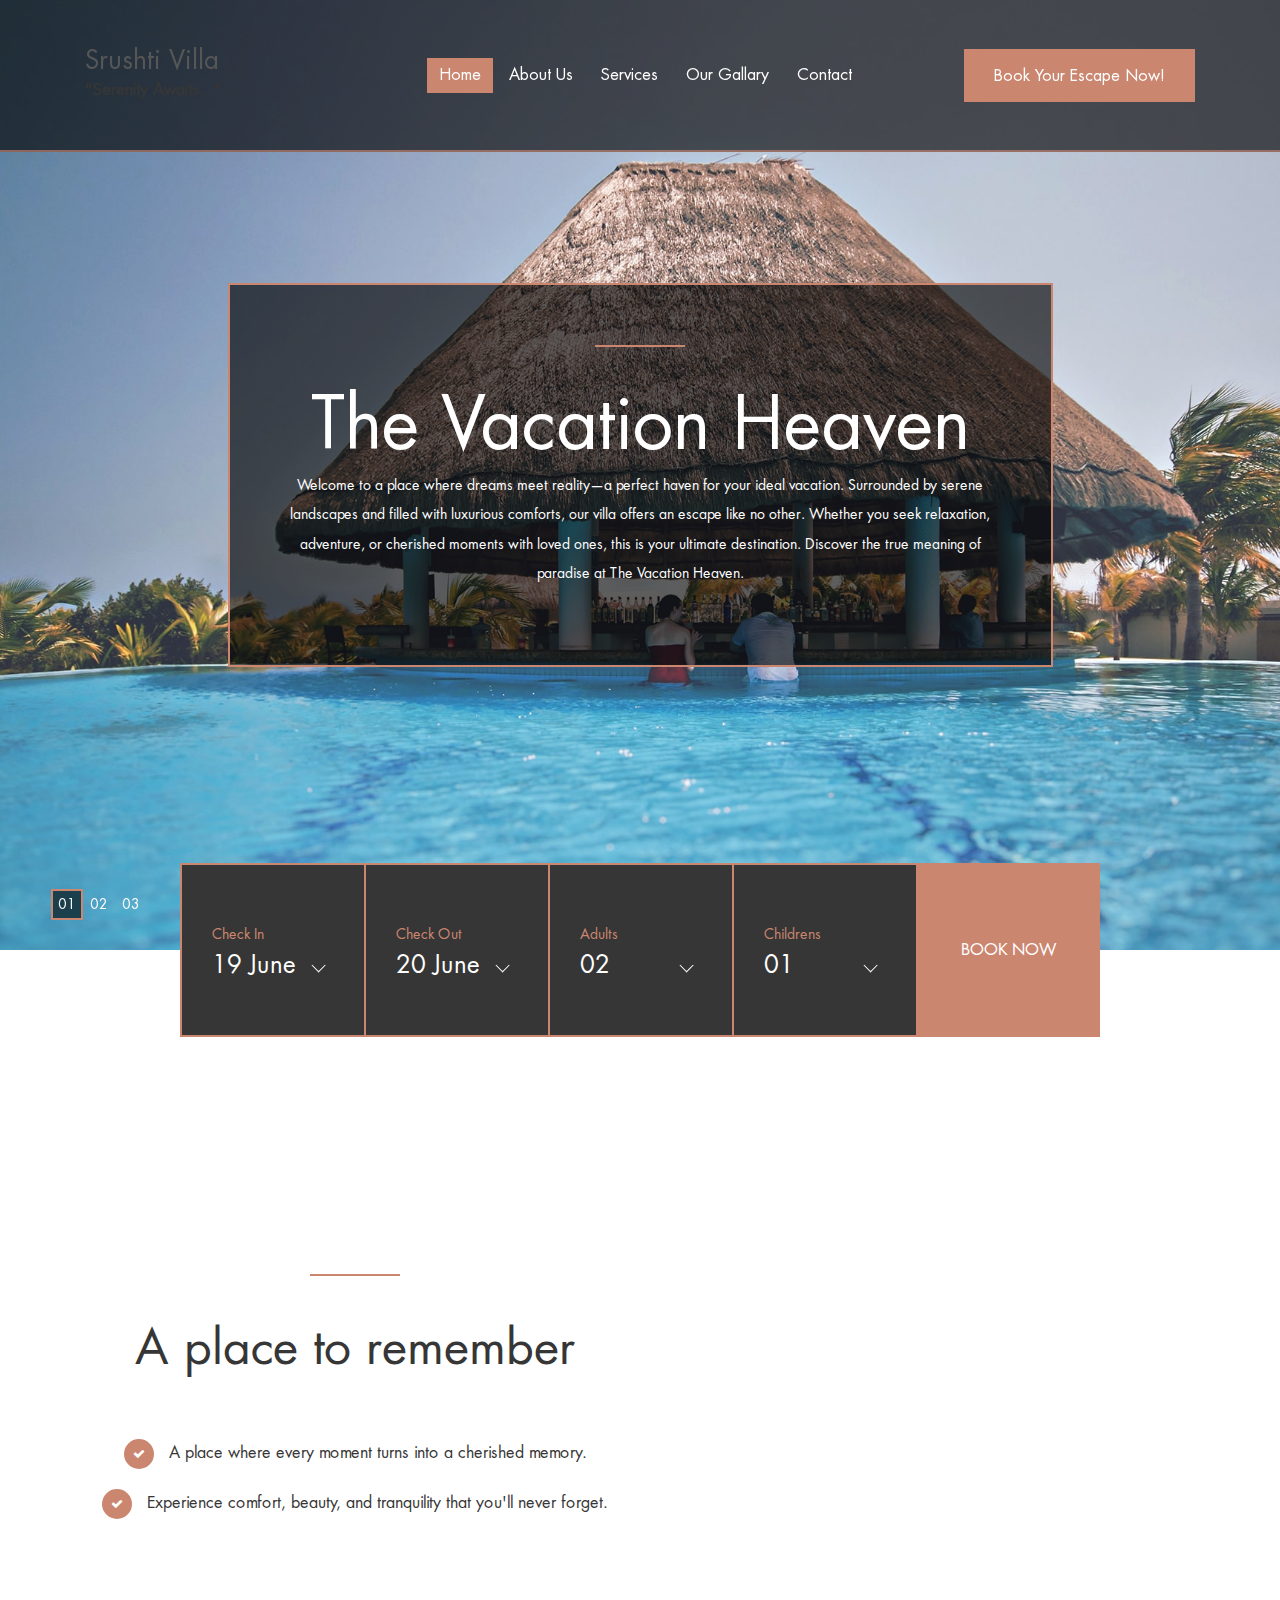
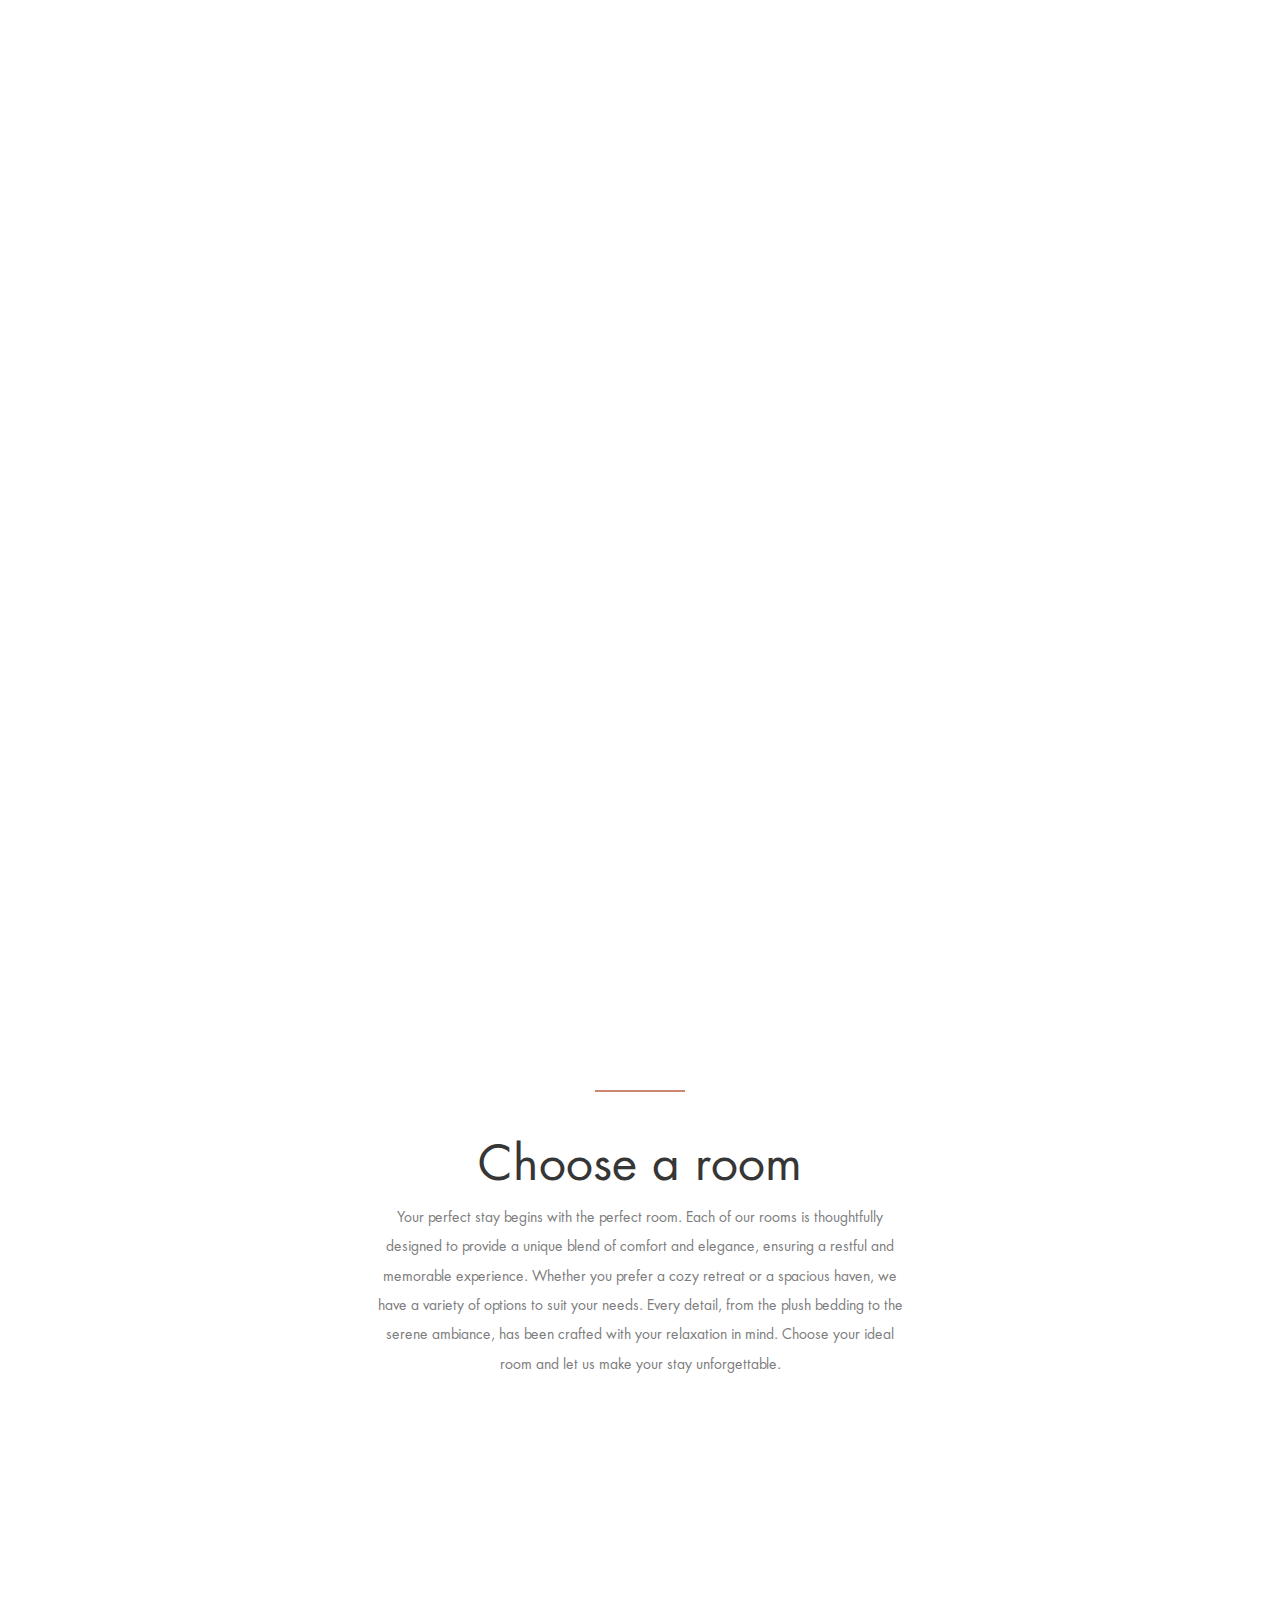
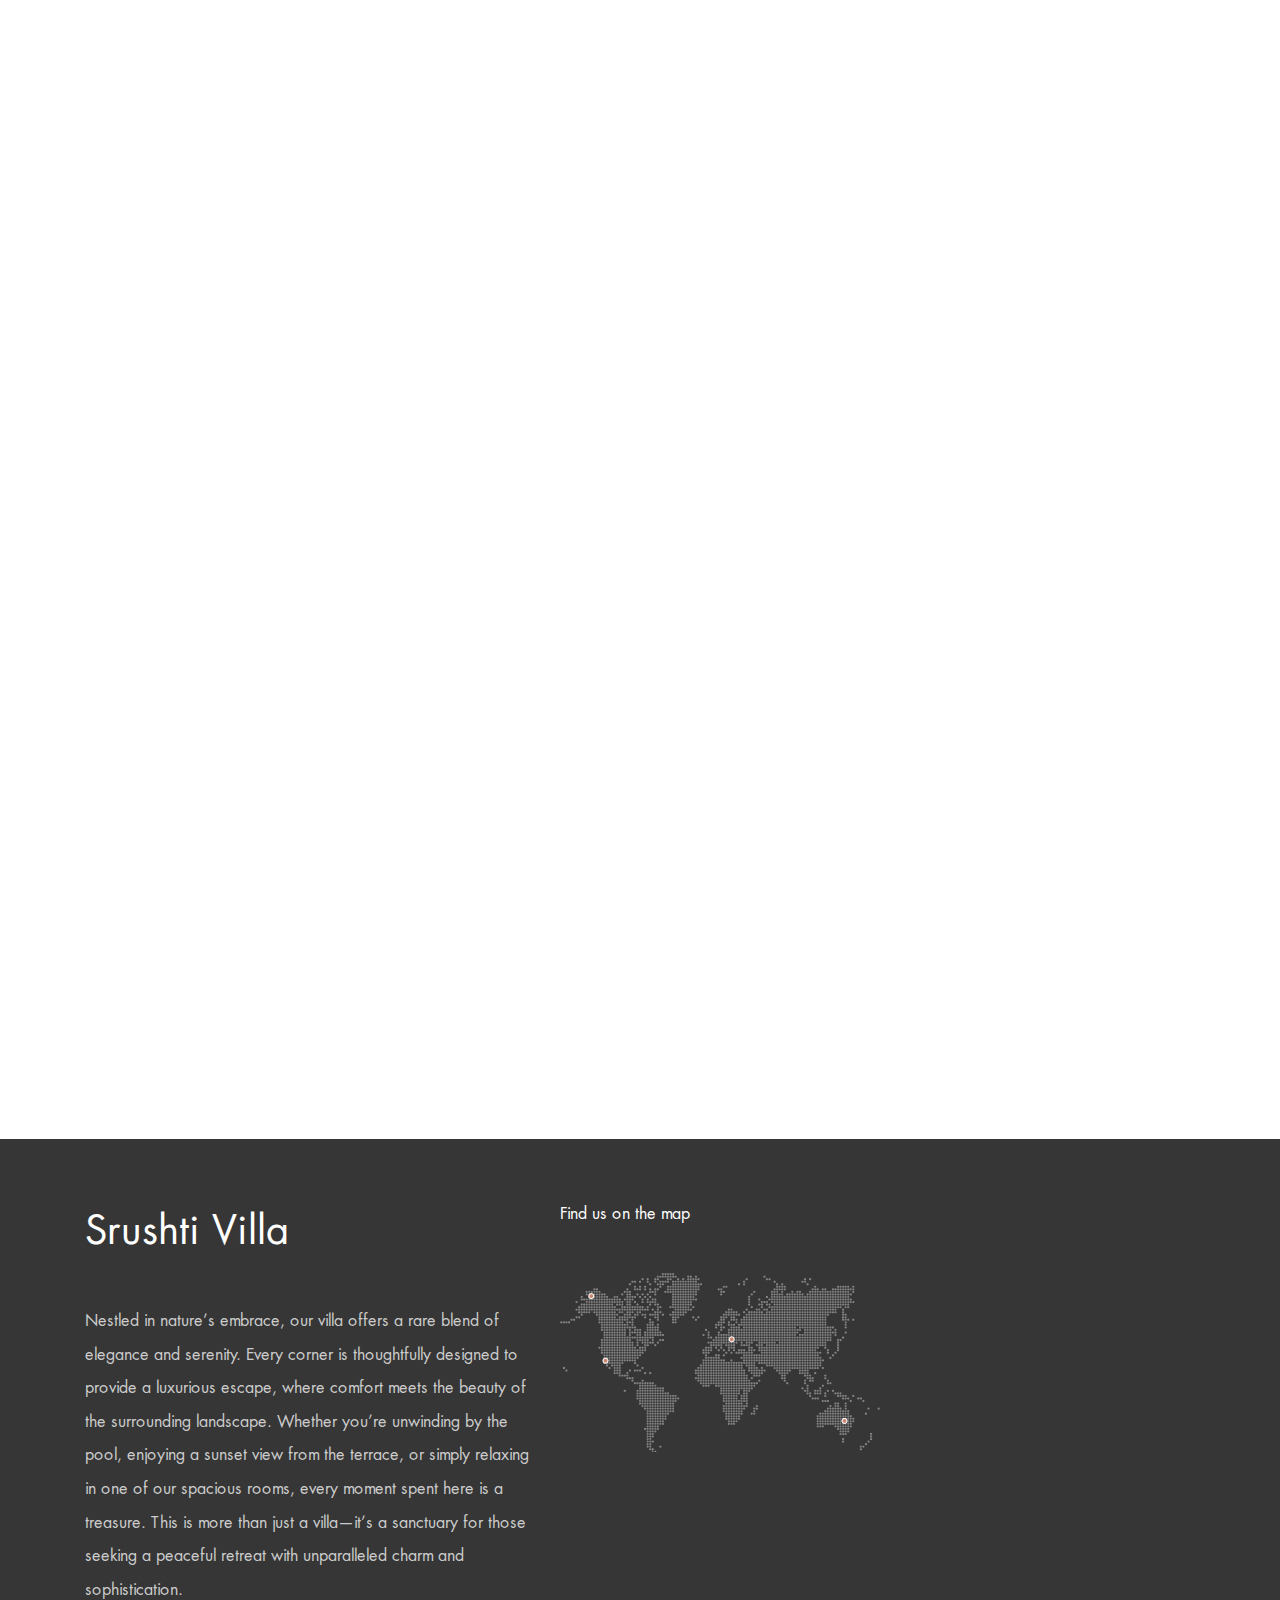
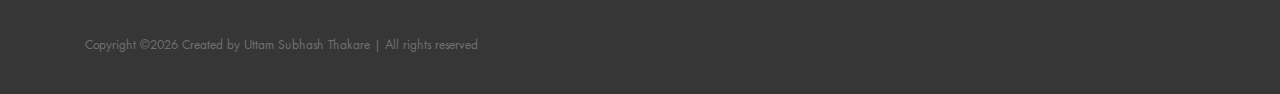
==== commit dc95867f: "update index.html" ====
--- a/index.html
+++ b/index.html
@@ -112,6 +112,7 @@
                                         </div>
                                     </li> -->
                                     <li><a href="services.html">Services</a></li>
+                                    <li><a href="our-gallary.html">Our Gallary</a></li>
                                     <li><a href="contact.html">Contact</a></li>
                                 </ul>
 
